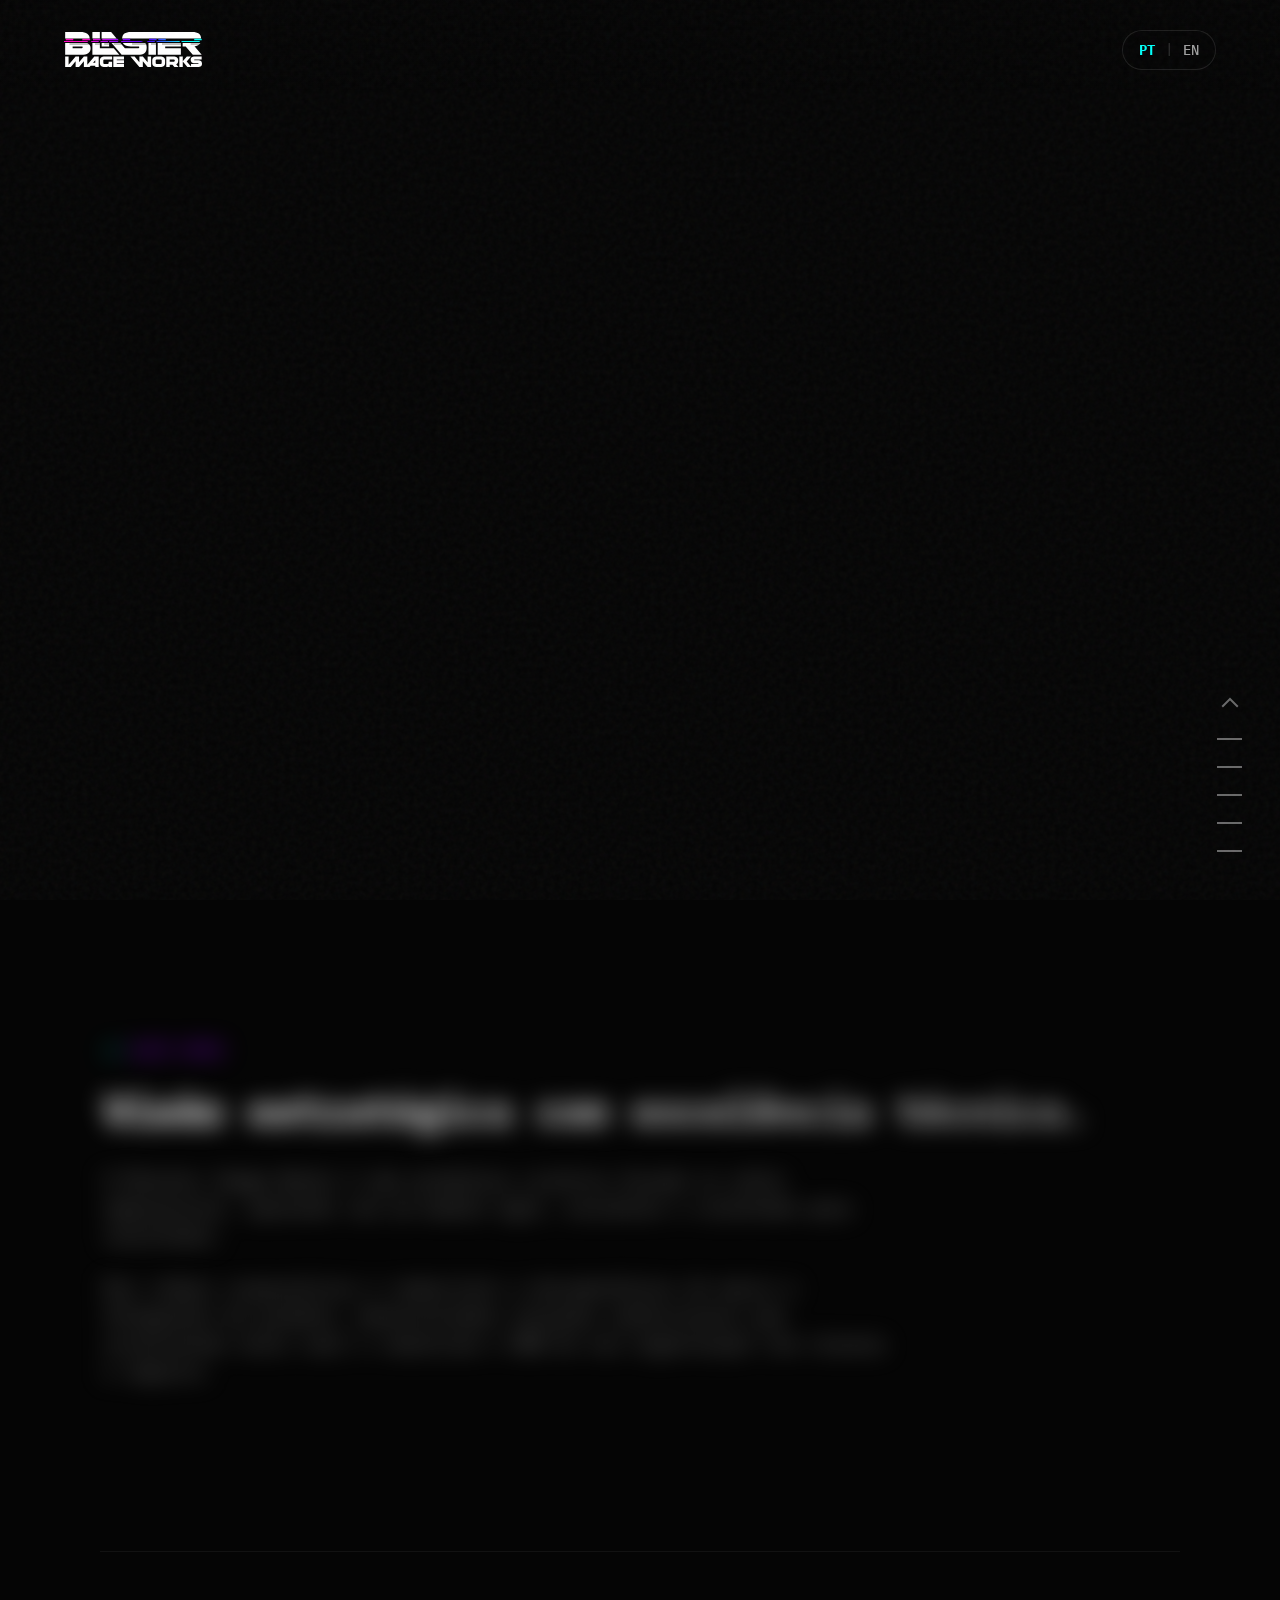
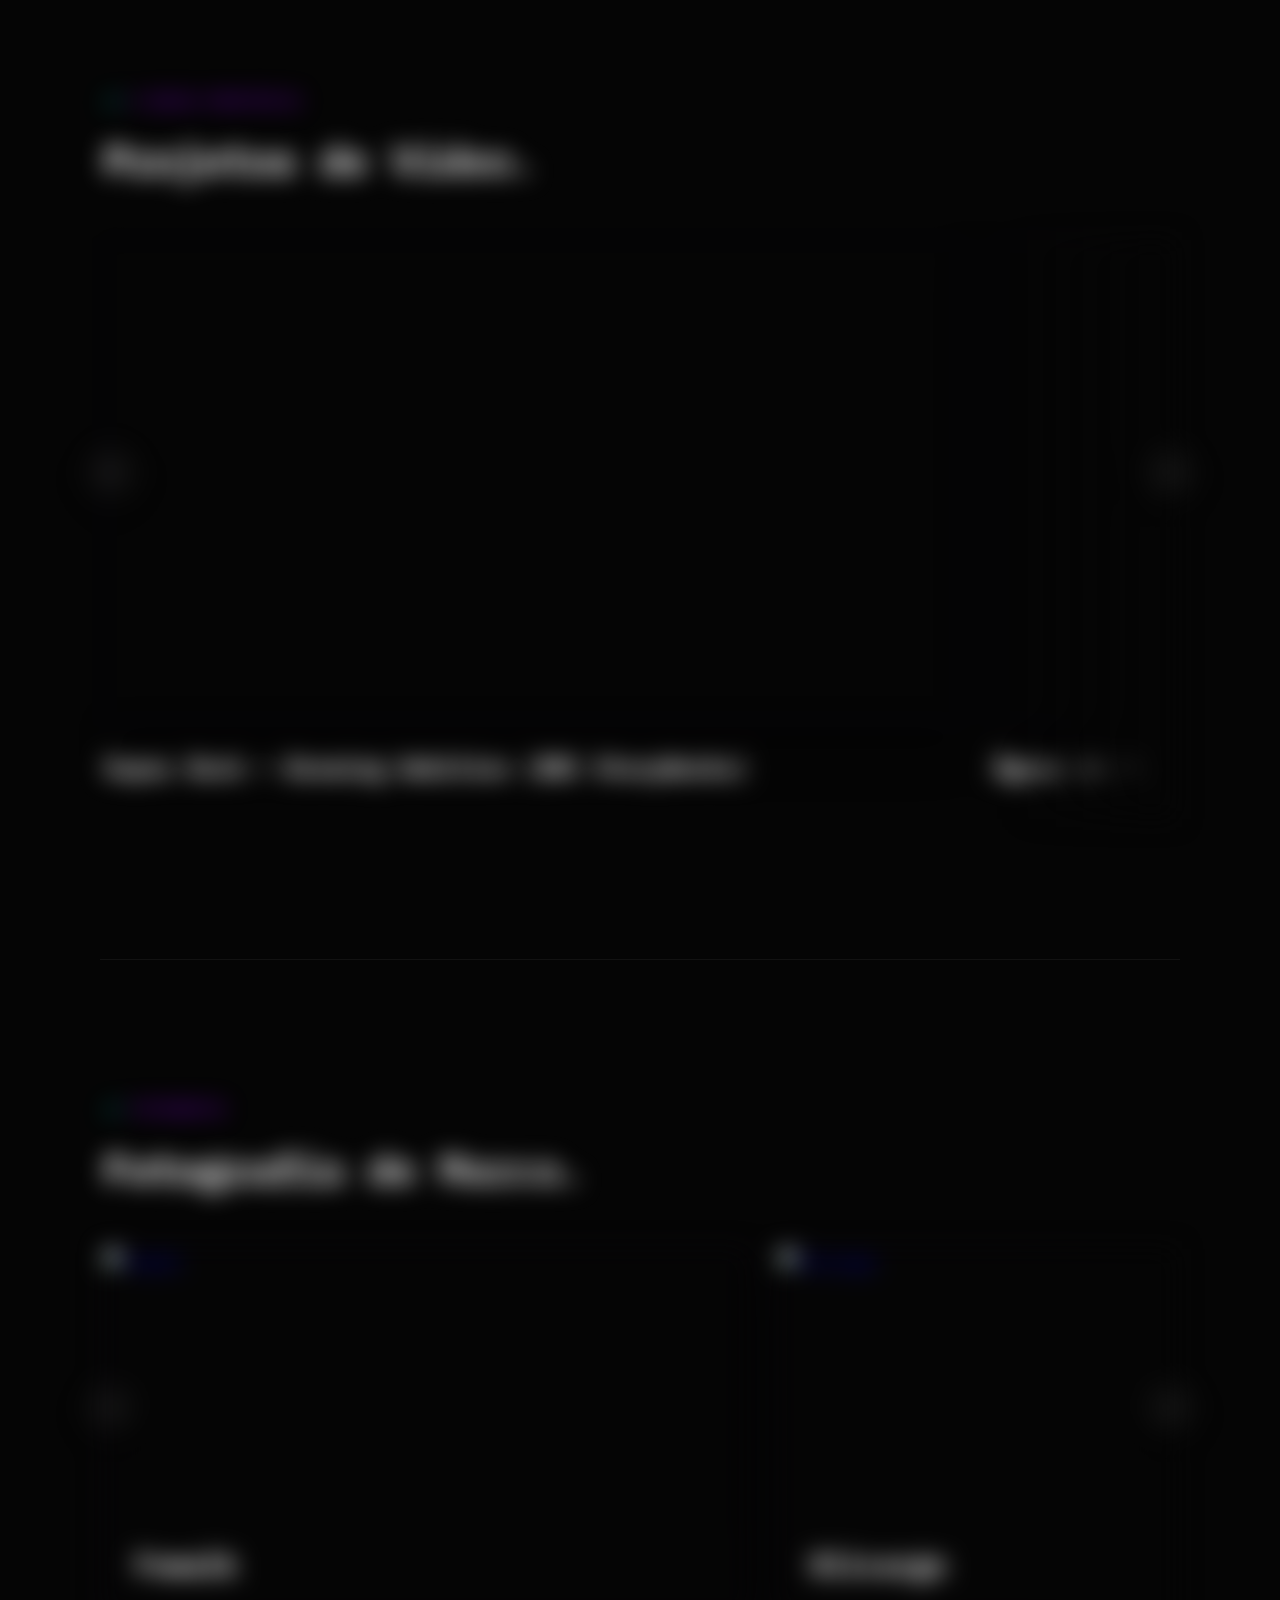
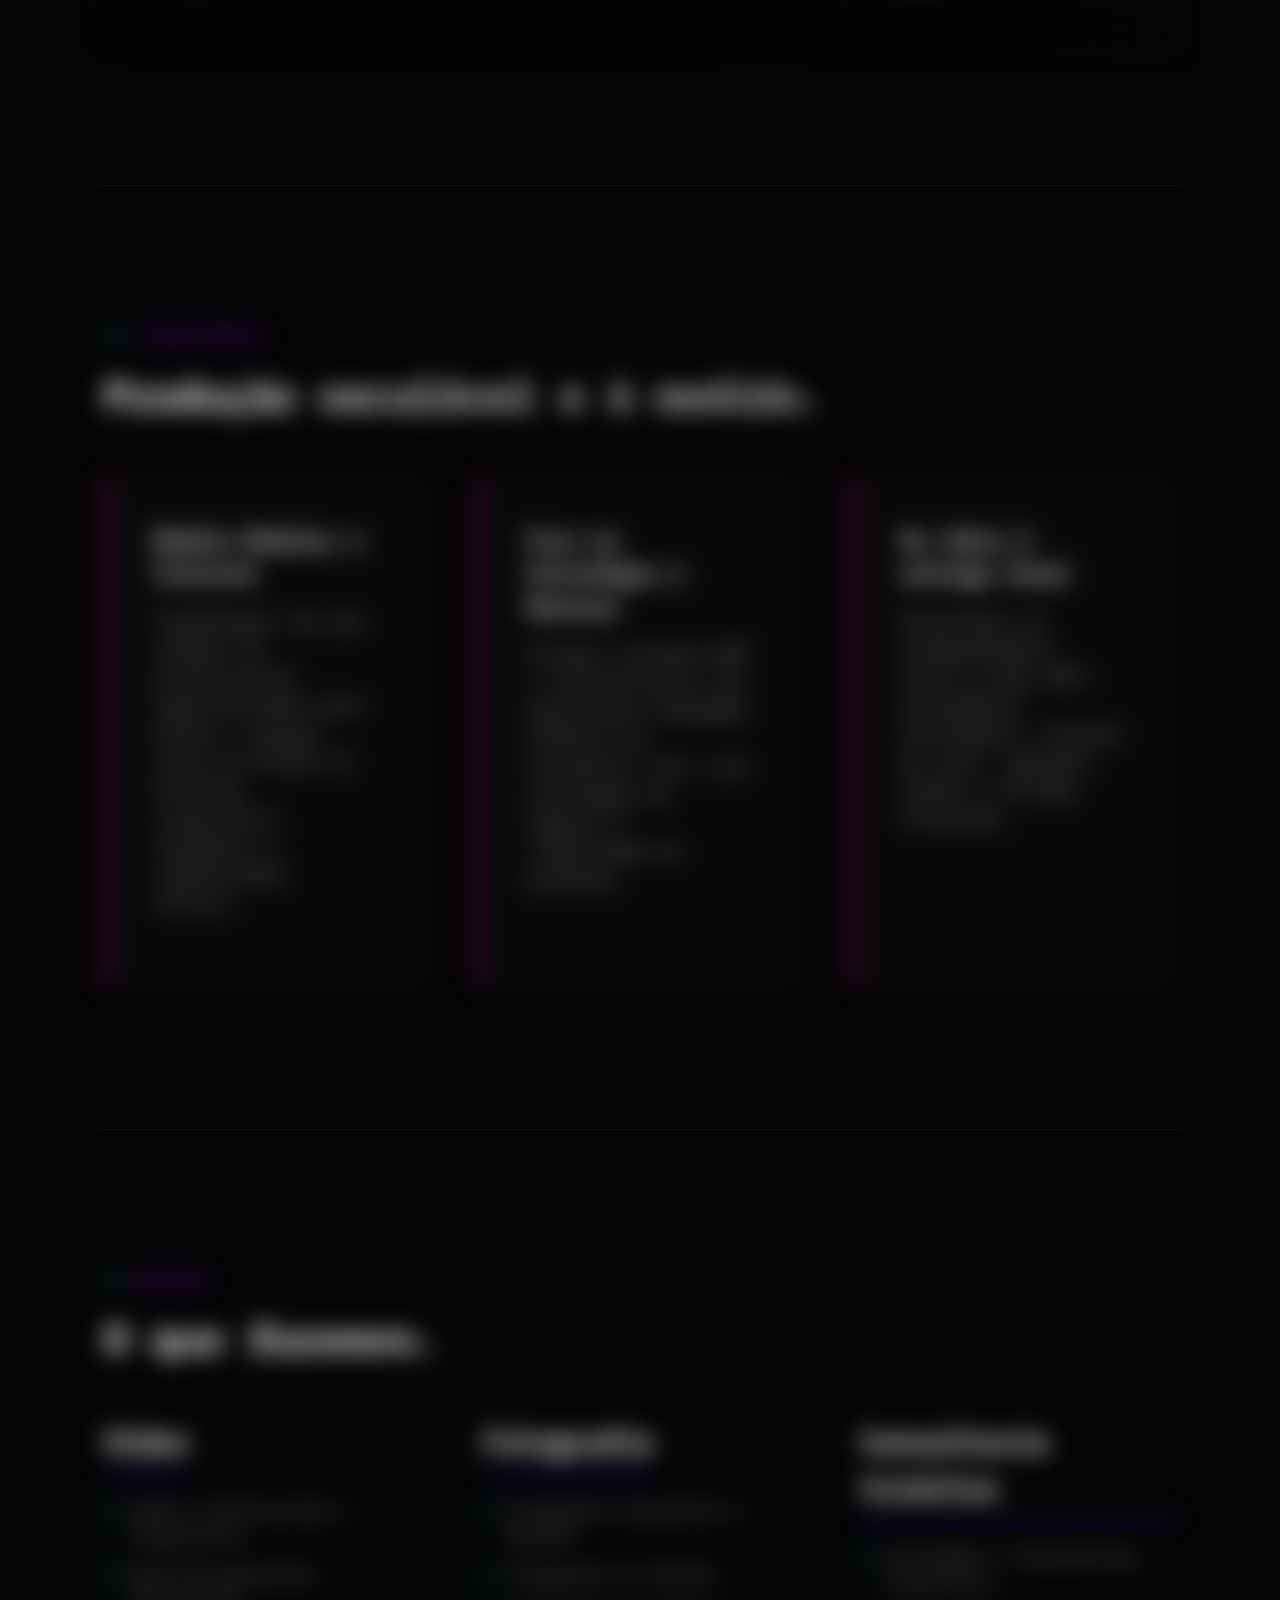
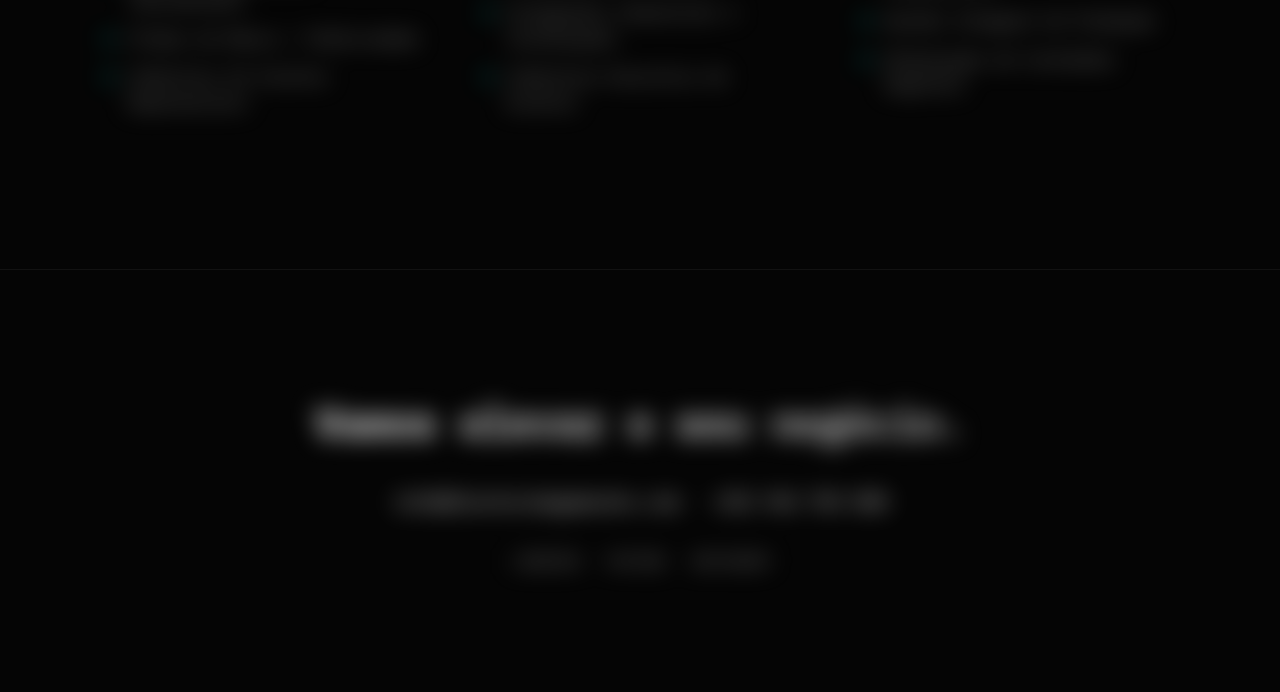
==== business/index.html @ 2d45bdb0 "v12.0" ====
<!DOCTYPE html>
<html lang="pt-PT">
<head>
    <meta charset="UTF-8">
    <meta name="viewport" content="width=device-width, initial-scale=1.0">
    <title>Blaster Image Works | Corporate</title>
    
    <link rel="icon" href="../assets/favicon.svg" type="image/svg+xml">
    <link rel="preconnect" href="https://fonts.googleapis.com">
    <link rel="preconnect" href="https://fonts.gstatic.com" crossorigin>
    <link href="https://fonts.googleapis.com/css2?family=IBM+Plex+Mono:ital,wght@0,300;0,400;0,500;0,600;0,700;1,400&display=swap" rel="stylesheet">
    <link rel="stylesheet" href="../style.css">
</head>
<body class="lang-pt">

    <div class="film-grain"></div>

    <header>
        <a href="https://www.blasterimageworks.com" target="_blank" class="brand-logo magnetic">
            <img src="../assets/LOGOBIW.svg" alt="Blaster Image Works">
        </a>
        
        <nav class="lang-nav magnetic">
            <button id="btn-pt" class="lang-btn active" onclick="setLanguage('pt')">PT</button>
            <span class="lang-divider">|</span>
            <button id="btn-en" class="lang-btn" onclick="setLanguage('en')">EN</button>
        </nav>
    </header>

    <section class="hero">
        <video class="hero-video" autoplay loop muted playsinline>
            <source src="../assets/BIW_LINHAS_TOPO_4K_SLOW.mp4" type="video/mp4">
        </video>
        <div class="video-overlay"></div>

        <div class="hero-container">
            <div class="hero-main-content">
                <span class="hero-subtitle fade-in-up lang-pt">Apresentação Corporate</span>
                <span class="hero-subtitle fade-in-up lang-en">Corporate Presentation</span>
                
                <h1 class="fade-in-up delay-1 lang-pt">Na Blaster Image Works, elevamos a comunicação visual da sua empresa.</h1>
                <h1 class="fade-in-up delay-1 lang-en">At Blaster Image Works, we elevate your company's visual communication.</h1>
                
                <p class="fade-in-up delay-2 lang-pt">Da fotografia ao vídeo institucional, desenvolvemos soluções de elevado impacto para fortalecer o seu posicionamento. Somos o seu parceiro estratégico.</p>
                <p class="fade-in-up delay-2 lang-en">From photography to corporate video, we develop high-impact solutions to strengthen your market position. We are your strategic partner.</p>
                
                <a href="https://www.blasterimageworks.com" target="_blank" class="hero-site-link fade-in-up delay-3 lang-pt magnetic">
                    Visite o nosso Website
                </a>
                <a href="https://www.blasterimageworks.com" target="_blank" class="hero-site-link fade-in-up delay-3 lang-en magnetic">
                    Visit our Website
                </a>
            </div>

            <div class="carousel-wrapper fade-in-up delay-4">
                <button class="carousel-btn prev-btn magnetic" id="prev-btn">
                    <img src="../assets/seta-esquerda.svg" alt="Anterior" class="nav-svg">
                </button>
                <div class="carousel-viewport">
                    <div class="carousel-track" id="logo-track">
                        <div class="logo-slide"><img src="../assets/LOGOS MARCAS PARCEIROS/ANDANTE@2x.png" alt="Andante"></div>
                        <div class="logo-slide"><img src="../assets/LOGOS%20MARCAS%20PARCEIROS/BBC@2x.png" alt="BBC"></div>
                        <div class="logo-slide"><img src="../assets/LOGOS%20MARCAS%20PARCEIROS/BENTLEY@2x.png" alt="Bentley"></div>
                        <div class="logo-slide"><img src="../assets/LOGOS%20MARCAS%20PARCEIROS/CEPHEID@2x.png" alt="Cepheid"></div>
                        <div class="logo-slide"><img src="../assets/LOGOS%20MARCAS%20PARCEIROS/COLLAB@2x.png" alt="Collab"></div>
                        <div class="logo-slide"><img src="../assets/LOGOS%20MARCAS%20PARCEIROS/EDIGMA@2x.png" alt="Edigma"></div>
                        <div class="logo-slide"><img src="../assets/LOGOS%20MARCAS%20PARCEIROS/FEUP@2x.png" alt="FEUP"></div>
                        <div class="logo-slide"><img src="../assets/LOGOS%20MARCAS%20PARCEIROS/FOWALK@2x.png" alt="Fowalk"></div>
                        <div class="logo-slide"><img src="../assets/LOGOS%20MARCAS%20PARCEIROS/FYKE@2x.png" alt="Fyke"></div>
                        <div class="logo-slide"><img src="../assets/LOGOS%20MARCAS%20PARCEIROS/GONDOMAR@2x.png" alt="Gondomar"></div>
                        <div class="logo-slide"><img src="../assets/LOGOS%20MARCAS%20PARCEIROS/MOOBO@2x.png" alt="Moobo"></div>
                        <div class="logo-slide"><img src="../assets/LOGOS%20MARCAS%20PARCEIROS/MORECOLAB@2x.png" alt="Morecolab"></div>
                        <div class="logo-slide"><img src="../assets/LOGOS%20MARCAS%20PARCEIROS/OLICARGO@2x.png" alt="Olicargo"></div>
                        <div class="logo-slide"><img src="../assets/LOGOS%20MARCAS%20PARCEIROS/SERTA@2x.png" alt="Serta"></div>
                        <div class="logo-slide"><img src="../assets/LOGOS%20MARCAS%20PARCEIROS/SUPERBOCK@2x.png" alt="Super Bock"></div>
                        <div class="logo-slide"><img src="../assets/LOGOS%20MARCAS%20PARCEIROS/TMP@2x.png" alt="TMP"></div>
                        <div class="logo-slide"><img src="../assets/LOGOS%20MARCAS%20PARCEIROS/UNIR@2x.png" alt="Unir"></div>
                    </div>
                </div>
                <button class="carousel-btn next-btn magnetic" id="next-btn">
                    <img src="../assets/seta-direita.svg" alt="Próxima" class="nav-svg">
                </button>
            </div>
        </div>
    </section>

    <main class="content-layer">
        
        <section id="sobre" class="container content-section">
            <span class="section-label fade-in-up lang-pt">Quem Somos</span>
            <span class="section-label fade-in-up lang-en">About Us</span>
            <h2 class="fade-in-up delay-1 lang-pt">Visão estratégica com excelência técnica.</h2>
            <h2 class="fade-in-up delay-1 lang-en">Strategic vision with technical excellence.</h2>
            <div class="lang-pt">
                <p class="fade-in-up delay-2">A Blaster Image Works é uma produtora criativa focada no setor empresarial, operando com um modelo ágil, escalável e orientado para resultados.</p>
                <p class="fade-in-up delay-2">Dos vídeos corporativos e comerciais a documentários de marca e fotografia de produto, desenvolvemos soluções audiovisuais que acrescentam valor real e comunicam o ADN da sua organização com clareza e impacto.</p>
            </div>
            <div class="lang-en">
                <p class="fade-in-up delay-2">Blaster Image Works is a creative production company focused on the corporate sector, operating on an agile, scalable, and results-oriented model.</p>
                <p class="fade-in-up delay-2">From corporate videos and commercials to brand documentaries and product photography, we develop audiovisual solutions that add real value and communicate your organization's DNA with clarity and impact.</p>
            </div>
        </section>

        <section id="trabalhos" class="container content-section">
            <span class="section-label fade-in-up lang-pt">O Nosso Portefólio</span>
            <span class="section-label fade-in-up lang-en">Our Portfolio</span>
            <h2 class="fade-in-up delay-1 lang-pt">Projetos de Vídeo.</h2>
            <h2 class="fade-in-up delay-1 lang-en">Video Projects.</h2>
            
            <div class="youtube-carousel-wrapper fade-in-up delay-2">
                <button class="yt-btn yt-prev magnetic" id="yt-prev">
                    <img src="../assets/seta-esquerda.svg" alt="Anterior" class="nav-svg">
                </button>
                
                <div class="youtube-track" id="yt-track">
                    
                    <div class="video-item">
                        <div class="video-container">
                            <iframe src="https://www.youtube.com/embed/HK5xUqWDIDo" title="Brewing Ambition — Shaped by a City | BBC StoryWorks" allow="accelerometer; autoplay; clipboard-write; encrypted-media; gyroscope; picture-in-picture" allowfullscreen></iframe>
                        </div>
                        <div class="video-info">
                            <h3 class="lang-pt">Super Bock — Brewing Ambition (BBC StoryWorks)</h3>
                            <h3 class="lang-en">Super Bock — Brewing Ambition (BBC StoryWorks)</h3>
                        </div>
                    </div>
                    
                    <div class="video-item">
                        <div class="video-container">
                            <iframe src="https://www.youtube.com/embed/6jJ1C2A13Yc" title="Shaped by Water — The City Mapped by Sensors | BBC StoryWorks" allow="accelerometer; autoplay; clipboard-write; encrypted-media; gyroscope; picture-in-picture" allowfullscreen></iframe>
                        </div>
                        <div class="video-info">
                            <h3 class="lang-pt">Águas do Porto — Shaped by Water (BBC StoryWorks)</h3>
                            <h3 class="lang-en">Águas do Porto — Shaped by Water (BBC StoryWorks)</h3>
                        </div>
                    </div>
                    
                    <div class="video-item">
                        <div class="video-container">
                            <iframe src="https://www.youtube.com/embed/eZ8jrwXxC3s" title="The Race to Stop Antimicrobial Resistance — Cepheid | BBC StoryWorks" allow="accelerometer; autoplay; clipboard-write; encrypted-media; gyroscope; picture-in-picture" allowfullscreen></iframe>
                        </div>
                        <div class="video-info">
                            <h3 class="lang-pt">Cepheid — Antimicrobial Resistance (BBC StoryWorks)</h3>
                            <h3 class="lang-en">Cepheid — Antimicrobial Resistance (BBC StoryWorks)</h3>
                        </div>
                    </div>
                    
                    <div class="video-item">
                        <div class="video-container">
                            <iframe src="https://www.youtube.com/embed/Rwmi4_OjNLE" title="Olicargo — Garment on Hanger System | Brand Film" allow="accelerometer; autoplay; clipboard-write; encrypted-media; gyroscope; picture-in-picture" allowfullscreen></iframe>
                        </div>
                        <div class="video-info">
                            <h3 class="lang-pt">Olicargo — Garment on Hanger System</h3>
                            <h3 class="lang-en">Olicargo — Garment on Hanger System</h3>
                        </div>
                    </div>
                    
                    <div class="video-item">
                        <div class="video-container">
                            <iframe src="https://www.youtube.com/embed/gBGNFtxWjd0" title="Minimal Cork — Bird Sweet Bird" allow="accelerometer; autoplay; clipboard-write; encrypted-media; gyroscope; picture-in-picture" allowfullscreen></iframe>
                        </div>
                        <div class="video-info">
                            <h3 class="lang-pt">Minimal Cork — Bird Sweet Bird</h3>
                            <h3 class="lang-en">Minimal Cork — Bird Sweet Bird</h3>
                        </div>
                    </div>
                    
                </div>
                
                <button class="yt-btn yt-next magnetic" id="yt-next">
                    <img src="../assets/seta-direita.svg" alt="Próxima" class="nav-svg">
                </button>
            </div>
        </section>

        <section id="fotografia" class="container content-section">
            <span class="section-label fade-in-up lang-pt">Fotografia</span>
            <span class="section-label fade-in-up lang-en">Photography</span>
            <h2 class="fade-in-up delay-1 lang-pt">Fotografia de Marca.</h2>
            <h2 class="fade-in-up delay-1 lang-en">Brand Photography.</h2>
            
            <div class="youtube-carousel-wrapper fade-in-up delay-2">
                <button class="yt-btn yt-prev magnetic" id="photo-prev">
                    <img src="../assets/seta-esquerda.svg" alt="Anterior" class="nav-svg">
                </button>
                
                <div class="youtube-track" id="photo-track">
                    
                    <div class="photo-item">
                        <a href="https://www.blasterimageworks.com/fowalk" target="_blank" class="photo-link">
                            <div class="photo-container">
                                <img src="../assets/Fotos/business/fowalk.jpg" alt="Fowalk">
                                <div class="photo-overlay">
                                    <h3>Fowalk</h3>
                                </div>
                            </div>
                        </a>
                    </div>
                    
                    <div class="photo-item">
                        <a href="https://www.blasterimageworks.com/olicargo" target="_blank" class="photo-link">
                            <div class="photo-container">
                                <img src="../assets/Fotos/business/olicargo.jpg" alt="Olicargo">
                                <div class="photo-overlay">
                                    <h3>Olicargo</h3>
                                </div>
                            </div>
                        </a>
                    </div>
                    
                    <div class="photo-item">
                        <a href="https://www.blasterimageworks.com/topazio" target="_blank" class="photo-link">
                            <div class="photo-container">
                                <img src="../assets/Fotos/business/topazio.jpg" alt="Topázio">
                                <div class="photo-overlay">
                                    <h3>Topázio</h3>
                                </div>
                            </div>
                        </a>
                    </div>
                    
                    <div class="photo-item">
                        <a href="https://www.blasterimageworks.com/fyke-sports" target="_blank" class="photo-link">
                            <div class="photo-container">
                                <img src="../assets/Fotos/business/fyke.jpg" alt="Fyke">
                                <div class="photo-overlay">
                                    <h3>Fyke</h3>
                                </div>
                            </div>
                        </a>
                    </div>
                    
                    <div class="photo-item">
                        <a href="https://www.blasterimageworks.com/maju" target="_blank" class="photo-link">
                            <div class="photo-container">
                                <img src="../assets/Fotos/business/maju.jpg" alt="Maju">
                                <div class="photo-overlay">
                                    <h3>Maju</h3>
                                </div>
                            </div>
                        </a>
                    </div>
                    
                </div>
                
                <button class="yt-btn yt-next magnetic" id="photo-next">
                    <img src="../assets/seta-direita.svg" alt="Próxima" class="nav-svg">
                </button>
            </div>
        </section>

        <section id="modelo" class="container content-section">
            <span class="section-label fade-in-up lang-pt">O Nosso Modelo</span>
            <span class="section-label fade-in-up lang-en">Our Model</span>
            <h2 class="fade-in-up delay-1 lang-pt">Produção escalável e à medida.</h2>
            <h2 class="fade-in-up delay-1 lang-en">Scalable and tailored production.</h2>
            <div class="model-grid lang-pt">
                <div class="model-card fade-in-up delay-1">
                    <h3>Modelo Modular e Flexível</h3>
                    <p>Trabalhamos com uma network de profissionais especializados para montar a equipa certa em função do briefing corporativo, orçamento e complexidade técnica.</p>
                </div>
                <div class="model-card fade-in-up delay-2">
                    <h3>Foco na Estratégia e Retorno</h3>
                    <p>Criamos soluções B2B e institucionais que equilibram linguagem estética de excelência com a sua estratégia de negócio e viabilidade de produção.</p>
                </div>
                <div class="model-card fade-in-up delay-3">
                    <h3>Da ideia à entrega final</h3>
                    <p>Garantimos um acompanhamento chave-na-mão 360º: planeamento estratégico, direção de arte, captação, edição e entrega otimizada.</p>
                </div>
            </div>
            <div class="model-grid lang-en">
                <div class="model-card fade-in-up delay-1">
                    <h3>Modular & Flexible Model</h3>
                    <p>We work with a network of specialized professionals to assemble the right team based on the corporate briefing, budget, and technical complexity.</p>
                </div>
                <div class="model-card fade-in-up delay-2">
                    <h3>Focus on Strategy and ROI</h3>
                    <p>We create B2B and institutional solutions that balance excellent aesthetic language with your business strategy and production feasibility.</p>
                </div>
                <div class="model-card fade-in-up delay-3">
                    <h3>From Concept to Final Delivery</h3>
                    <p>We guarantee a 360º turnkey approach: strategic planning, art direction, shooting, editing, and optimized delivery.</p>
                </div>
            </div>
        </section>

        <section id="servicos" class="container content-section">
            <span class="section-label fade-in-up lang-pt">Serviços</span>
            <span class="section-label fade-in-up lang-en">Services</span>
            <h2 class="fade-in-up delay-1 lang-pt">O que fazemos.</h2>
            <h2 class="fade-in-up delay-1 lang-en">What we do.</h2>
            <div class="services-grid lang-pt">
                <div class="service-category fade-in-up delay-1">
                    <h3>Vídeo</h3>
                    <ul class="service-list">
                        <li>Vídeos Institucionais / Corporativos</li><li>Brand Documentaries (Docubrands)</li><li>Filmes de Marca / Publicidade</li><li>Cobertura de Eventos Empresariais</li>
                    </ul>
                </div>
                <div class="service-category fade-in-up delay-2">
                    <h3>Fotografia</h3>
                    <ul class="service-list">
                        <li>Fotografia Corporativa e Retrato</li><li>Fotografia de Produto</li><li>Fotografia Industrial e Instalações</li><li>Cobertura Executiva de Eventos</li>
                    </ul>
                </div>
                <div class="service-category fade-in-up delay-3">
                    <h3>Consultoria Criativa</h3>
                    <ul class="service-list">
                        <li>Estratégia e Storytelling Corporativo</li><li>Gestão Integral de Produção</li><li>Otimização de Conteúdos Digitais</li>
                    </ul>
                </div>
            </div>
            <div class="services-grid lang-en">
                <div class="service-category fade-in-up delay-1">
                    <h3>Video</h3>
                    <ul class="service-list">
                        <li>Corporate & Institutional Videos</li><li>Brand Documentaries (Docubrands)</li><li>Brand Films / Advertising</li><li>Corporate Event Coverage</li>
                    </ul>
                </div>
                <div class="service-category fade-in-up delay-2">
                    <h3>Photography</h3>
                    <ul class="service-list">
                        <li>Corporate Photography & Portraits</li><li>Product Photography</li><li>Industrial & Facilities Photography</li><li>Executive Event Coverage</li>
                    </ul>
                </div>
                <div class="service-category fade-in-up delay-3">
                    <h3>Creative Consulting</h3>
                    <ul class="service-list">
                        <li>Corporate Strategy & Storytelling</li><li>Turnkey Production Management</li><li>Digital Content Optimization</li>
                    </ul>
                </div>
            </div>
        </section>

        <footer>
            <div class="container fade-in-up">
                <h2 class="lang-pt">Vamos elevar o seu negócio.</h2>
                <h2 class="lang-en">Let's elevate your business.</h2>
                <div class="contact-info">
                    <a href="mailto:info@blasterimageworks.com" class="magnetic">info@blasterimageworks.com</a>
                    <a href="tel:+351963703000" class="magnetic">+351 963 703 000</a>
                </div>
                <div class="social-links">
                    <a href="https://www.linkedin.com/company/blaster-image-works/" target="_blank" class="magnetic">LinkedIn</a>
                    <a href="https://www.youtube.com/@blasterimageworks" target="_blank" class="magnetic">YouTube</a>
                    <a href="https://www.instagram.com/blasterimageworks/" target="_blank" class="magnetic">Instagram</a>
                </div>
            </div>
        </footer>
    </main>

    <nav class="side-navigation">
        <a href="#" id="back-to-top" class="side-nav-item scroll-top-btn" aria-label="Voltar ao topo">
            <span class="nav-label">
                <span class="lang-pt">Voltar ao topo</span>
                <span class="lang-en">Back to top</span>
            </span>
            <span class="nav-arrow"></span>
        </a>
        <a href="#sobre" class="side-nav-item">
            <span class="nav-label">
                <span class="lang-pt">Quem somos</span>
                <span class="lang-en">About us</span>
            </span>
            <span class="nav-line"></span>
        </a>
        <a href="#trabalhos" class="side-nav-item">
            <span class="nav-label">
                <span class="lang-pt">Trabalhos</span>
                <span class="lang-en">Our work</span>
            </span>
            <span class="nav-line"></span>
        </a>
        <a href="#fotografia" class="side-nav-item">
            <span class="nav-label">
                <span class="lang-pt">Fotografia</span>
                <span class="lang-en">Photography</span>
            </span>
            <span class="nav-line"></span>
        </a>
        <a href="#modelo" class="side-nav-item">
            <span class="nav-label">
                <span class="lang-pt">O nosso modelo</span>
                <span class="lang-en">Our model</span>
            </span>
            <span class="nav-line"></span>
        </a>
        <a href="#servicos" class="side-nav-item">
            <span class="nav-label">
                <span class="lang-pt">Serviços</span>
                <span class="lang-en">Services</span>
            </span>
            <span class="nav-line"></span>
        </a>
    </nav>

    <script src="../script.js"></script>
</body>
</html>
---- style.css ----
:root {
    --bg-color: #050505;
    --text-primary: #ffffff;
    --text-secondary: #a0a0a0;
    --brand-purple-dark: #4900ff;
    --brand-purple-light: #9600ff;
    --accent-pink: #ff00c1;
    --accent-cyan: #00fff9;
    --logos-visiveis: 5;
}

@media (max-width: 1024px) { :root { --logos-visiveis: 4; } }
@media (max-width: 768px) { :root { --logos-visiveis: 3; } }
@media (max-width: 480px) { :root { --logos-visiveis: 2; } }

* { margin: 0; padding: 0; box-sizing: border-box; }

body {
    font-family: 'IBM Plex Mono', monospace;
    background-color: var(--bg-color);
    color: var(--text-primary);
    line-height: 1.6;
    overflow-x: hidden;
    -webkit-font-smoothing: antialiased;
}

.film-grain {
    position: fixed; top: 0; left: 0; width: 100vw; height: 100vh;
    pointer-events: none; z-index: 9999; opacity: 0.04;
    background-image: url('data:image/svg+xml;utf8,%3Csvg viewBox="0 0 200 200" xmlns="http://www.w3.org/2000/svg"%3E%3Cfilter id="noiseFilter"%3E%3CfeTurbulence type="fractalNoise" baseFrequency="0.8" numOctaves="3" stitchTiles="stitch"/%3E%3C/filter%3E%3Crect width="100%25" height="100%25" filter="url(%23noiseFilter)"/%3E%3C/svg%3E');
}

body.lang-pt .lang-en { display: none !important; }
body.lang-en .lang-pt { display: none !important; }

header {
    position: fixed; top: 0; left: 0; width: 100%; padding: 30px 5% 20px 5%;
    display: flex; justify-content: space-between; align-items: center;
    z-index: 100; background: linear-gradient(to bottom, rgba(5,5,5,0.9) 0%, rgba(5,5,5,0) 100%);
}

.brand-logo img { height: 35px; min-width: 100px; width: auto; display: block; }

.magnetic { display: inline-block; will-change: transform; }

.lang-nav {
    background: rgba(5, 5, 5, 0.6); padding: 8px 16px; border-radius: 20px;
    border: 1px solid rgba(255, 255, 255, 0.1); backdrop-filter: blur(10px);
    display: flex; gap: 10px; align-items: center;
}
.lang-btn {
    background: none; border: none; color: var(--text-secondary);
    font-family: 'IBM Plex Mono', monospace; font-size: 0.85rem; font-weight: 500; cursor: pointer; transition: color 0.3s ease;
}
.lang-btn:hover { color: var(--text-primary); }
.lang-btn.active { color: var(--accent-cyan); font-weight: 700; }
.lang-divider { color: rgba(255, 255, 255, 0.2); font-size: 0.85rem; }

h2 {
    font-size: 2.5rem; margin-bottom: 1.5rem;
    background: linear-gradient(90deg, var(--text-primary), var(--text-secondary));
    -webkit-background-clip: text; background-clip: text; -webkit-text-fill-color: transparent;
}
.section-label { font-size: 0.85rem; text-transform: uppercase; letter-spacing: 0.1em; color: var(--brand-purple-light); margin-bottom: 1rem; display: block; font-weight: 500; }
.section-label::before { content: "// "; color: var(--accent-cyan); }
p { font-size: 1.1rem; color: var(--text-secondary); margin-bottom: 1.5rem; max-width: 800px; }


.hero {
    min-height: 100vh; position: relative; overflow: hidden;
    margin: 0; padding: 0;
}
.hero-video { position: absolute; top: 0; left: 0; width: 100%; height: 100%; object-fit: cover; z-index: 1; }
.video-overlay { position: absolute; top: 0; left: 0; width: 100%; height: 100%; background: linear-gradient(to bottom, rgba(5,5,5,0.4) 0%, rgba(5,5,5,0.5) 60%, var(--bg-color) 100%); z-index: 2; }

.hero-container { 
    position: absolute; top: 0; left: 0; right: 0; bottom: 0; z-index: 4; 
    display: flex; flex-direction: column; justify-content: space-between; 
    padding-top: 140px; padding-bottom: 40px; 
}
.hero-main-content { 
    flex-grow: 1; display: flex; flex-direction: column; align-items: center; justify-content: center; 
    text-align: center; padding: 0 5%; width: 100%; 
}
.hero-subtitle { font-size: 1.4rem; color: var(--accent-cyan); text-transform: uppercase; letter-spacing: 0.15em; margin-bottom: 1.5rem; font-weight: 400; text-shadow: 0 2px 15px rgba(0, 255, 249, 0.4); }

.hero h1 { 
    font-size: clamp(1.8rem, 3.5vw, 3rem); 
    margin-bottom: 1.5rem; 
    max-width: 850px; 
    margin-left: auto; margin-right: auto;
    color: #ffffff; text-shadow: 0 4px 25px rgba(0,0,0,0.9);
    line-height: 1.2;
}

.hero p { margin: 0 auto 2.5rem auto; font-size: clamp(1.1rem, 2vw, 1.3rem); color: #e0e0e0; max-width: 800px; text-shadow: 0 2px 10px rgba(0,0,0,0.8); }

.hero-site-link {
    display: inline-block;
    font-size: 1rem;
    color: var(--accent-cyan);
    text-decoration: none;
    border: 1px solid rgba(0, 255, 249, 0.3);
    padding: 15px 35px;
    border-radius: 4px;
    background: rgba(0, 255, 249, 0.02);
    font-weight: 500;
    text-transform: uppercase;
    letter-spacing: 0.05em;
    transition: background-color 0.3s ease, color 0.3s ease, box-shadow 0.3s ease, border-color 0.3s ease; 
}

.hero-site-link:hover {
    background: var(--accent-cyan);
    color: var(--bg-color);
    box-shadow: 0 0 15px rgba(0, 255, 249, 0.4);
    border-color: var(--accent-cyan);
}

.carousel-wrapper { 
    width: 100%; max-width: 1400px; padding: 0 5%; 
    display: flex; align-items: center; justify-content: space-between; 
    margin: 0 auto; z-index: 4; position: relative;
}

.carousel-viewport {
    overflow: hidden;
    width: calc(100% - 140px);
    margin: 0 auto;
}

.carousel-track { 
    display: flex; align-items: center; width: 100%;
}

.nav-svg {
    width: 24px;
    height: 24px;
    object-fit: contain;
    filter: brightness(0) invert(1);
    pointer-events: none;
}

.carousel-btn, .yt-btn {
    width: 55px;
    height: 55px;
    border-radius: 50%;
    display: flex;
    align-items: center;
    justify-content: center;
    cursor: pointer;
    z-index: 10;
    user-select: none;
    
    background: rgba(255, 255, 255, 0.08);
    backdrop-filter: blur(12px);
    -webkit-backdrop-filter: blur(12px);
    border: 1px solid rgba(255, 255, 255, 0.2);
    box-shadow: inset 0 0 10px rgba(255, 255, 255, 0.05), 0 8px 32px rgba(0, 0, 0, 0.2);
    
    opacity: 0.35; 
    transition: all 0.3s cubic-bezier(0.25, 0.46, 0.45, 0.94);
}

.carousel-btn:hover, .yt-btn:hover {
    opacity: 1; 
    background: rgba(255, 255, 255, 0.15);
    border-color: rgba(255, 255, 255, 0.4);
}

.carousel-btn:hover {
    transform: scale(1.1);
}

.yt-btn {
    position: absolute;
    top: 40%;
    transform: translateY(-50%);
}

.yt-btn:hover {
    transform: translateY(-50%) scale(1.1);
}

.yt-prev { left: -20px; }
.yt-next { right: -20px; }

.logo-slide {
    flex: 0 0 calc(100% / var(--logos-visiveis));
    display: flex;
    justify-content: center;
    align-items: center;
    padding: 0 2vw;
    opacity: 0;
    pointer-events: none; 
    transition: opacity 0.8s ease-in-out; 
}

.logo-slide.is-visible {
    opacity: 1;
    pointer-events: auto;
}

.logo-slide img { 
    max-width: 100%; max-height: 55px; object-fit: contain; 
    opacity: 0.6; filter: drop-shadow(0 2px 10px rgba(0,0,0,0.5)); 
    transition: opacity 0.3s ease, transform 0.3s ease; 
}
.logo-slide.is-visible img:hover { transform: scale(1.08); opacity: 1; }


.content-layer { position: relative; z-index: 10; background-color: var(--bg-color); }

.container { 
    max-width: 1200px; 
    margin-left: auto; margin-right: auto; 
    padding-left: 5%; padding-right: 5%; 
}

.content-section {
    padding-top: 140px; 
    padding-bottom: 140px;
    margin-top: 0; 
    position: relative;
}

.content-section::before {
    content: '';
    position: absolute;
    top: 0;
    left: 5%;
    width: 90%;
    height: 1px;
    background: rgba(255, 255, 255, 0.05);
}

#sobre::before { display: none; }

.fade-in-up { 
    opacity: 0; 
    filter: blur(12px);
    transform: scale(0.95); 
    transition: opacity 0.8s ease-out, filter 0.8s ease-out, transform 0.8s cubic-bezier(0.25, 0.46, 0.45, 0.94); 
    will-change: opacity, filter, transform; 
}
.fade-in-up.visible { opacity: 1; filter: blur(0px); transform: scale(1); }
.delay-1 { transition-delay: 0.1s; } .delay-2 { transition-delay: 0.2s; } .delay-3 { transition-delay: 0.3s; } .delay-4 { transition-delay: 0.4s; }

.youtube-carousel-wrapper {
    position: relative;
    width: 100%;
    margin-top: 3rem;
}

.youtube-carousel-wrapper::before,
.youtube-carousel-wrapper::after {
    content: '';
    position: absolute;
    top: 0; 
    bottom: 0;
    width: 15%;
    z-index: 5;
    pointer-events: none;
    transition: opacity 0.4s ease-in-out;
}

.youtube-carousel-wrapper::before {
    left: 0;
    background: linear-gradient(to right, var(--bg-color) 15%, transparent 100%);
    opacity: 0; 
}

.youtube-carousel-wrapper::after {
    right: 0;
    background: linear-gradient(to left, var(--bg-color) 15%, transparent 100%);
    opacity: 1; 
}

.youtube-carousel-wrapper.scrolled-right::before {
    opacity: 1;
}

.youtube-carousel-wrapper.at-end::after {
    opacity: 0;
}

.youtube-track {
    display: flex;
    gap: 2rem;
    overflow-x: auto;
    scroll-snap-type: x mandatory;
    scroll-behavior: smooth;
    padding-bottom: 2rem;
    -ms-overflow-style: none;
    scrollbar-width: none;
}

.youtube-track::-webkit-scrollbar {
    display: none; 
}

.youtube-track .video-item {
    flex: 0 0 80%;
    scroll-snap-align: center;
}

.video-container { position: relative; padding-bottom: 56.25%; height: 0; overflow: hidden; border-radius: 8px; box-shadow: 0 20px 40px rgba(0,0,0,0.5); margin-bottom: 1.5rem; border: 1px solid rgba(150, 0, 255, 0.1); transition: border-color 0.4s ease; }
.video-container:hover { border-color: var(--brand-purple-light); }
.video-container iframe { position: absolute; top: 0; left: 0; width: 100%; height: 100%; border: 0; }
.video-info h3 { font-size: 1.5rem; color: var(--text-primary); }

.reel-item {
    flex: 0 0 270px;
    scroll-snap-align: center;
    display: flex;
    justify-content: center;
}

.reel-item iframe {
    width: 270px;
    height: 480px;
    max-width: 100%;
    border-radius: 8px;
    box-shadow: 0 20px 40px rgba(0,0,0,0.5);
    border: 1px solid rgba(150, 0, 255, 0.1);
    transition: border-color 0.4s ease, transform 0.4s ease;
    background: var(--bg-color);
}

.reel-item iframe:hover {
    border-color: var(--brand-purple-light);
    transform: translateY(-5px);
}

/* --- ESTILOS PARA O CARROSSEL DE FOTOGRAFIA --- */
.photo-item {
    flex: 0 0 60%;
    scroll-snap-align: center;
}

.photo-link {
    text-decoration: none;
    display: block;
}

.photo-container {
    position: relative;
    padding-bottom: 56.25%;
    height: 0;
    overflow: hidden;
    border-radius: 8px;
    box-shadow: 0 20px 40px rgba(0,0,0,0.5);
    border: 1px solid rgba(150, 0, 255, 0.1);
    transition: border-color 0.4s ease, transform 0.4s ease;
    background-color: var(--bg-color);
}

.photo-container:hover {
    border-color: var(--brand-purple-light);
    transform: translateY(-5px);
}

.photo-container img {
    position: absolute;
    top: 0;
    left: 0;
    width: 100%;
    height: 100%;
    object-fit: cover;
    transition: transform 0.7s cubic-bezier(0.25, 0.46, 0.45, 0.94);
}

.photo-container:hover img {
    transform: scale(1.05);
}

.photo-overlay {
    position: absolute;
    bottom: 0;
    left: 0;
    width: 100%;
    background: linear-gradient(to top, rgba(5,5,5,0.95) 0%, rgba(5,5,5,0.4) 60%, transparent 100%);
    padding: 40px 30px 25px;
    z-index: 2;
    transition: background 0.4s ease;
}

.photo-overlay h3 {
    margin: 0;
    font-size: 1.8rem;
    color: var(--text-primary);
    text-shadow: 0 2px 10px rgba(0,0,0,0.8);
    transition: color 0.3s ease;
}

.photo-container:hover .photo-overlay h3 {
    color: var(--accent-cyan);
}

/* --- MOBILE SPECIFIC RULES (INCLUINDO O EFEITO PEEKING) --- */
@media (max-width: 768px) {
    .youtube-track .video-item {
        flex: 0 0 82%; 
        scroll-snap-align: start;
    }
    
    .reel-item {
        scroll-snap-align: start;
    }
    
    .photo-item {
        flex: 0 0 85%;
        scroll-snap-align: start;
    }
    
    .photo-overlay h3 {
        font-size: 1.3rem;
    }

    .yt-btn {
        display: none; 
    }
    
    .contact-info {
        flex-direction: column; 
        gap: 1.2rem;            
        align-items: center;    
    }
    
    .side-navigation {
        right: 15px;
        bottom: 20px;
        gap: 12px;
    }
    
    .side-nav-item .nav-label {
        display: none; 
    }
}

.model-grid { display: grid; grid-template-columns: repeat(auto-fit, minmax(300px, 1fr)); gap: 3rem; margin-top: 3rem; }

.model-card { 
    background: rgba(255, 255, 255, 0.02); 
    border: 1px solid rgba(255, 255, 255, 0.05); 
    padding: 3rem; 
    border-radius: 8px; 
    border-left: 2px solid var(--accent-pink); 
    transition: opacity 0.8s ease, filter 0.8s ease, transform 0.8s cubic-bezier(0.25, 0.46, 0.45, 0.94), background 0.4s ease;
}

.model-card:hover { 
    background: rgba(255, 255, 255, 0.04); 
    transform: translateY(-5px); 
    transition: transform 0.4s ease, background 0.4s ease;
}

.model-card h3 { font-size: 1.3rem; margin-bottom: 1rem; color: var(--text-primary); }

.services-grid { display: grid; grid-template-columns: repeat(auto-fit, minmax(280px, 1fr)); gap: 4rem; margin-top: 3rem; }
.service-category h3 { font-size: 1.8rem; margin-bottom: 1.5rem; color: var(--text-primary); display: inline-block; border-bottom: 2px solid var(--brand-purple-dark); padding-bottom: 0.5rem; }
.service-list { list-style: none; }
.service-list li { position: relative; padding-left: 1.5rem; margin-bottom: 0.8rem; color: var(--text-secondary); }
.service-list li::before { content: "+"; position: absolute; left: 0; color: var(--accent-cyan); font-weight: bold; }

footer { padding: 120px 0; border-top: 1px solid rgba(255, 255, 255, 0.05); text-align: center; }
.contact-info { margin: 2rem 0; display: flex; justify-content: center; gap: 2rem; }
.contact-info a { color: var(--text-primary); text-decoration: none; font-size: 1.2rem; transition: color 0.3s ease; }
.contact-info a:hover { color: var(--accent-cyan); }
.social-links { margin-top: 2rem; display: flex; justify-content: center; gap: 1.5rem; }
.social-links a { color: var(--text-secondary); text-decoration: none; font-size: 0.9rem; text-transform: uppercase; letter-spacing: 0.05em; }
.social-links a:hover { color: var(--accent-pink); }

.side-navigation {
        position: fixed;
        right: 3%;
        bottom: 40px; 
        z-index: 95;
        display: flex;
        flex-direction: column;
        align-items: flex-end;
        gap: 10px; 
        font-family: 'IBM Plex Mono', monospace;
}

.side-nav-item {
    display: flex;
    align-items: center;
    justify-content: flex-end;
    text-decoration: none;
    color: var(--text-primary);
    position: relative;
    cursor: pointer;
    height: 18px; 
}

.side-nav-item .nav-label {
    opacity: 0;
    transform: translateX(10px);
    transition: opacity 0.3s ease, transform 0.3s ease;
    font-size: 0.75rem;
    text-transform: uppercase;
    letter-spacing: 0.05em;
    padding-right: 15px; 
    white-space: nowrap;
    pointer-events: none;
    color: var(--accent-cyan);
    text-shadow: 0 0 8px rgba(0, 255, 249, 0.3);
}

.side-nav-item:hover .nav-label {
    opacity: 1;
    transform: translateX(0);
}

.nav-line {
    width: 25px;
    height: 2px;
    background-color: rgba(255, 255, 255, 0.4);
    transition: width 0.3s ease, background-color 0.3s ease;
    display: inline-block;
    flex-shrink: 0; 
}

.side-nav-item:hover .nav-line {
    width: 40px;
    background-color: var(--accent-cyan);
}

.scroll-top-btn {
    opacity: 0;
    visibility: hidden;
    transform: translateY(10px);
    transition: opacity 0.4s ease, transform 0.4s ease, visibility 0.4s;
    margin-bottom: 5px; 
}

.scroll-top-btn.show {
    opacity: 1;
    visibility: visible;
    transform: translateY(0);
}

.nav-arrow {
    width: 12px;
    height: 12px;
    border-left: 2px solid rgba(255, 255, 255, 0.4);
    border-top: 2px solid rgba(255, 255, 255, 0.4);
    transform: rotate(45deg);
    margin-right: 6px; 
    margin-left: 10px;
    transition: border-color 0.3s ease, transform 0.3s ease;
    flex-shrink: 0;
}

.scroll-top-btn:hover .nav-arrow {
    border-color: var(--accent-cyan);
    transform: rotate(45deg) translate(-2px, -2px);
}
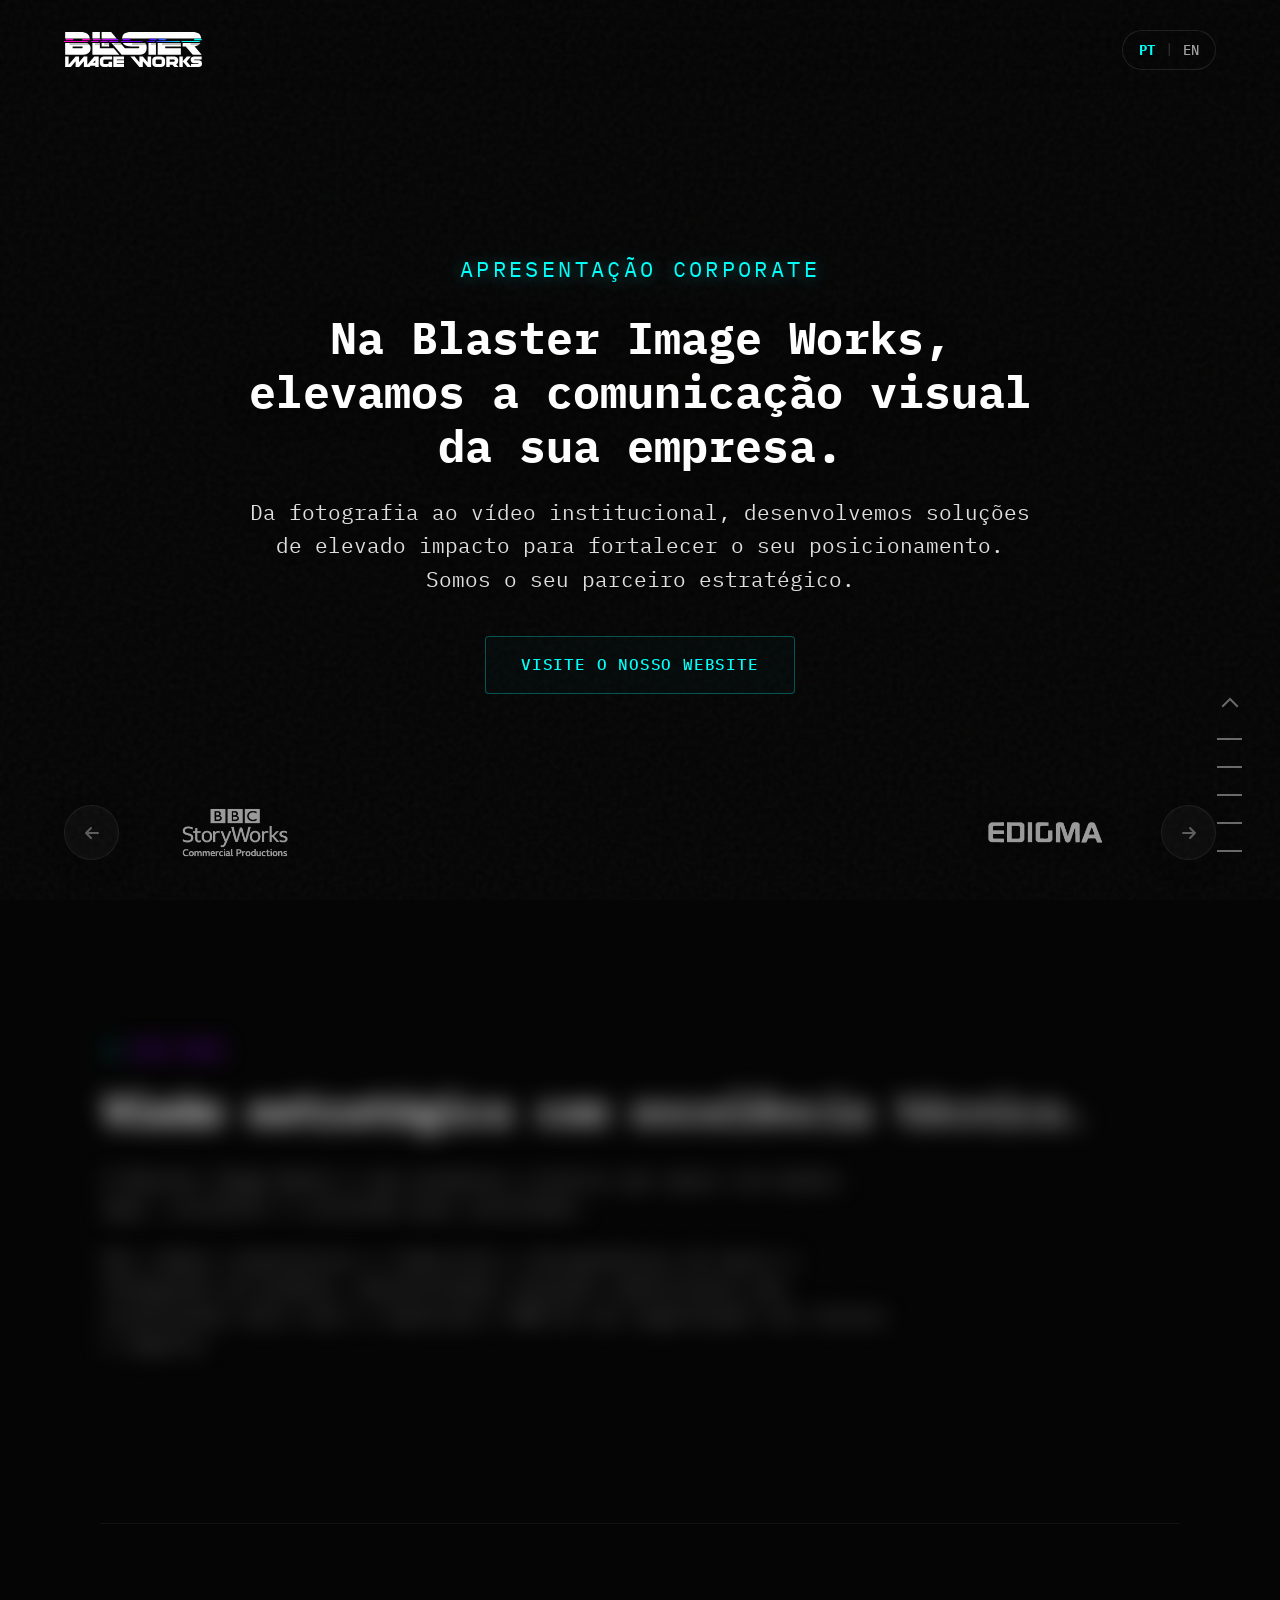
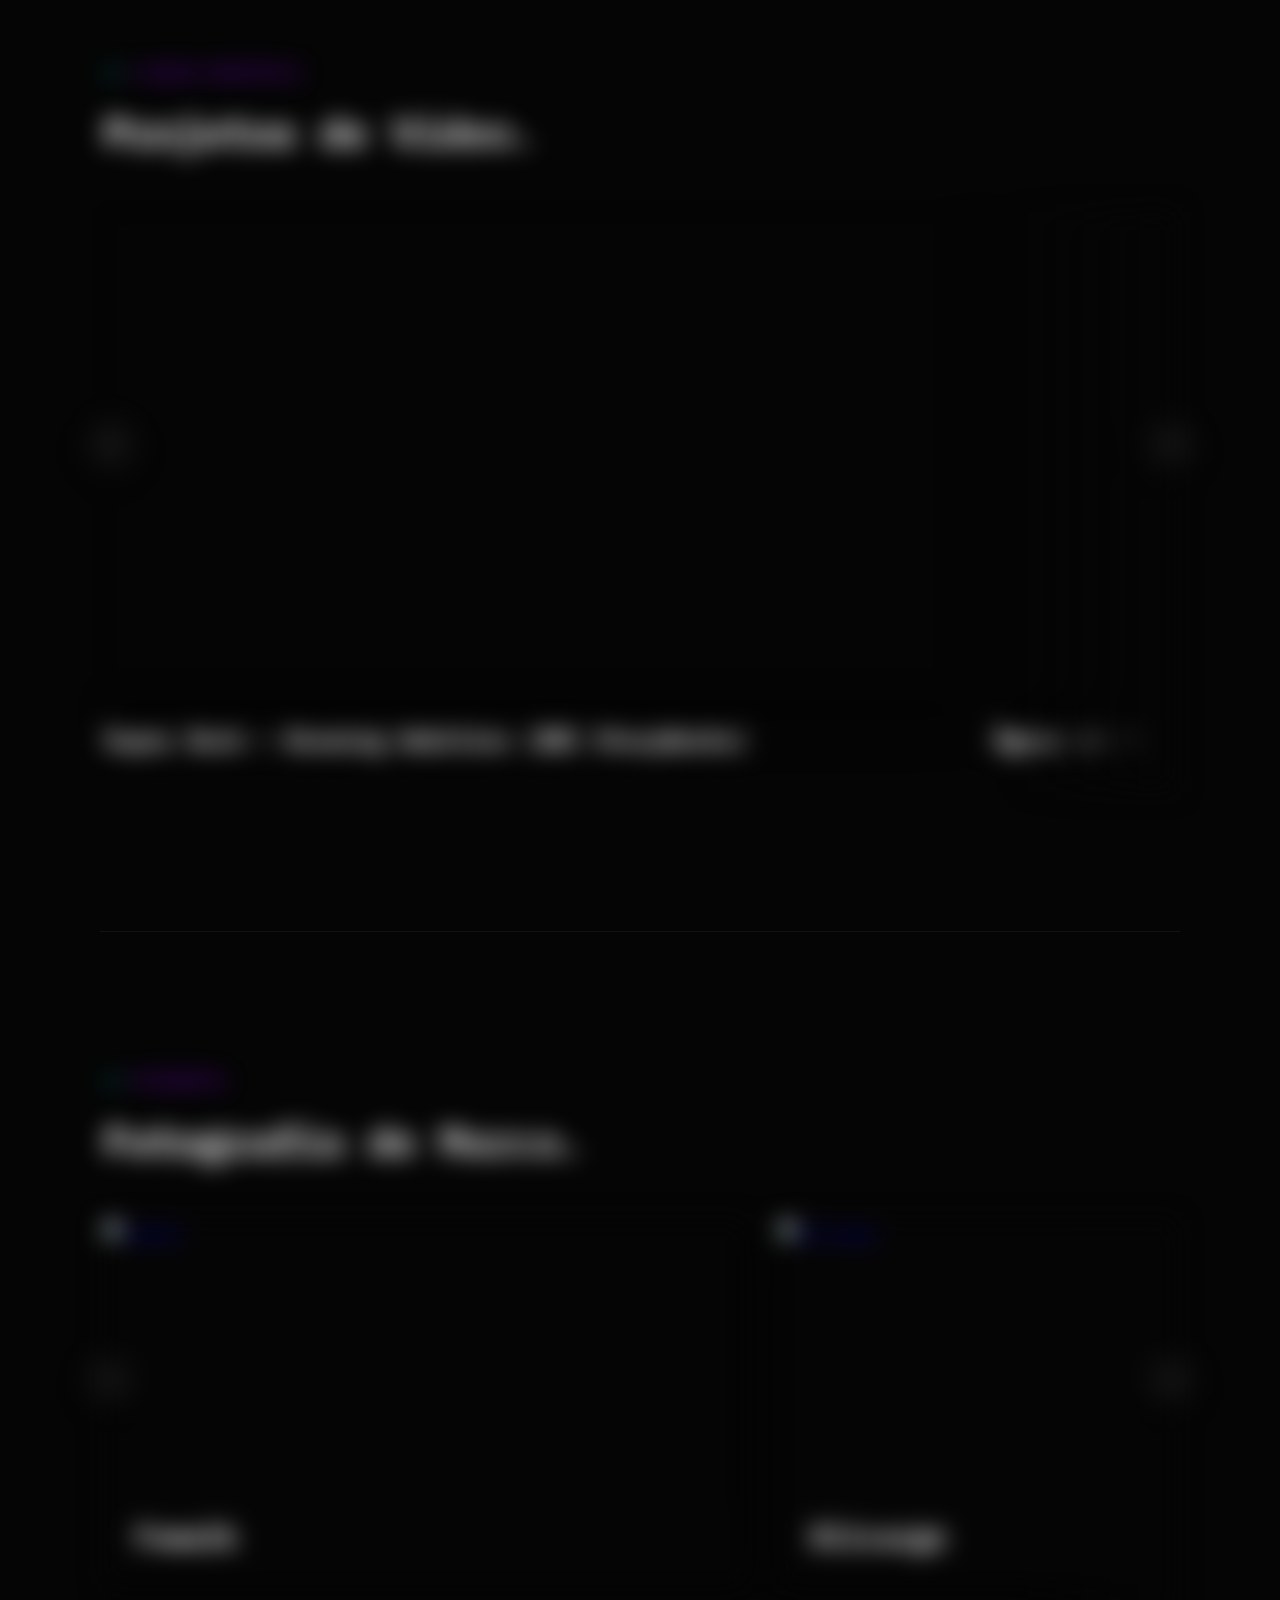
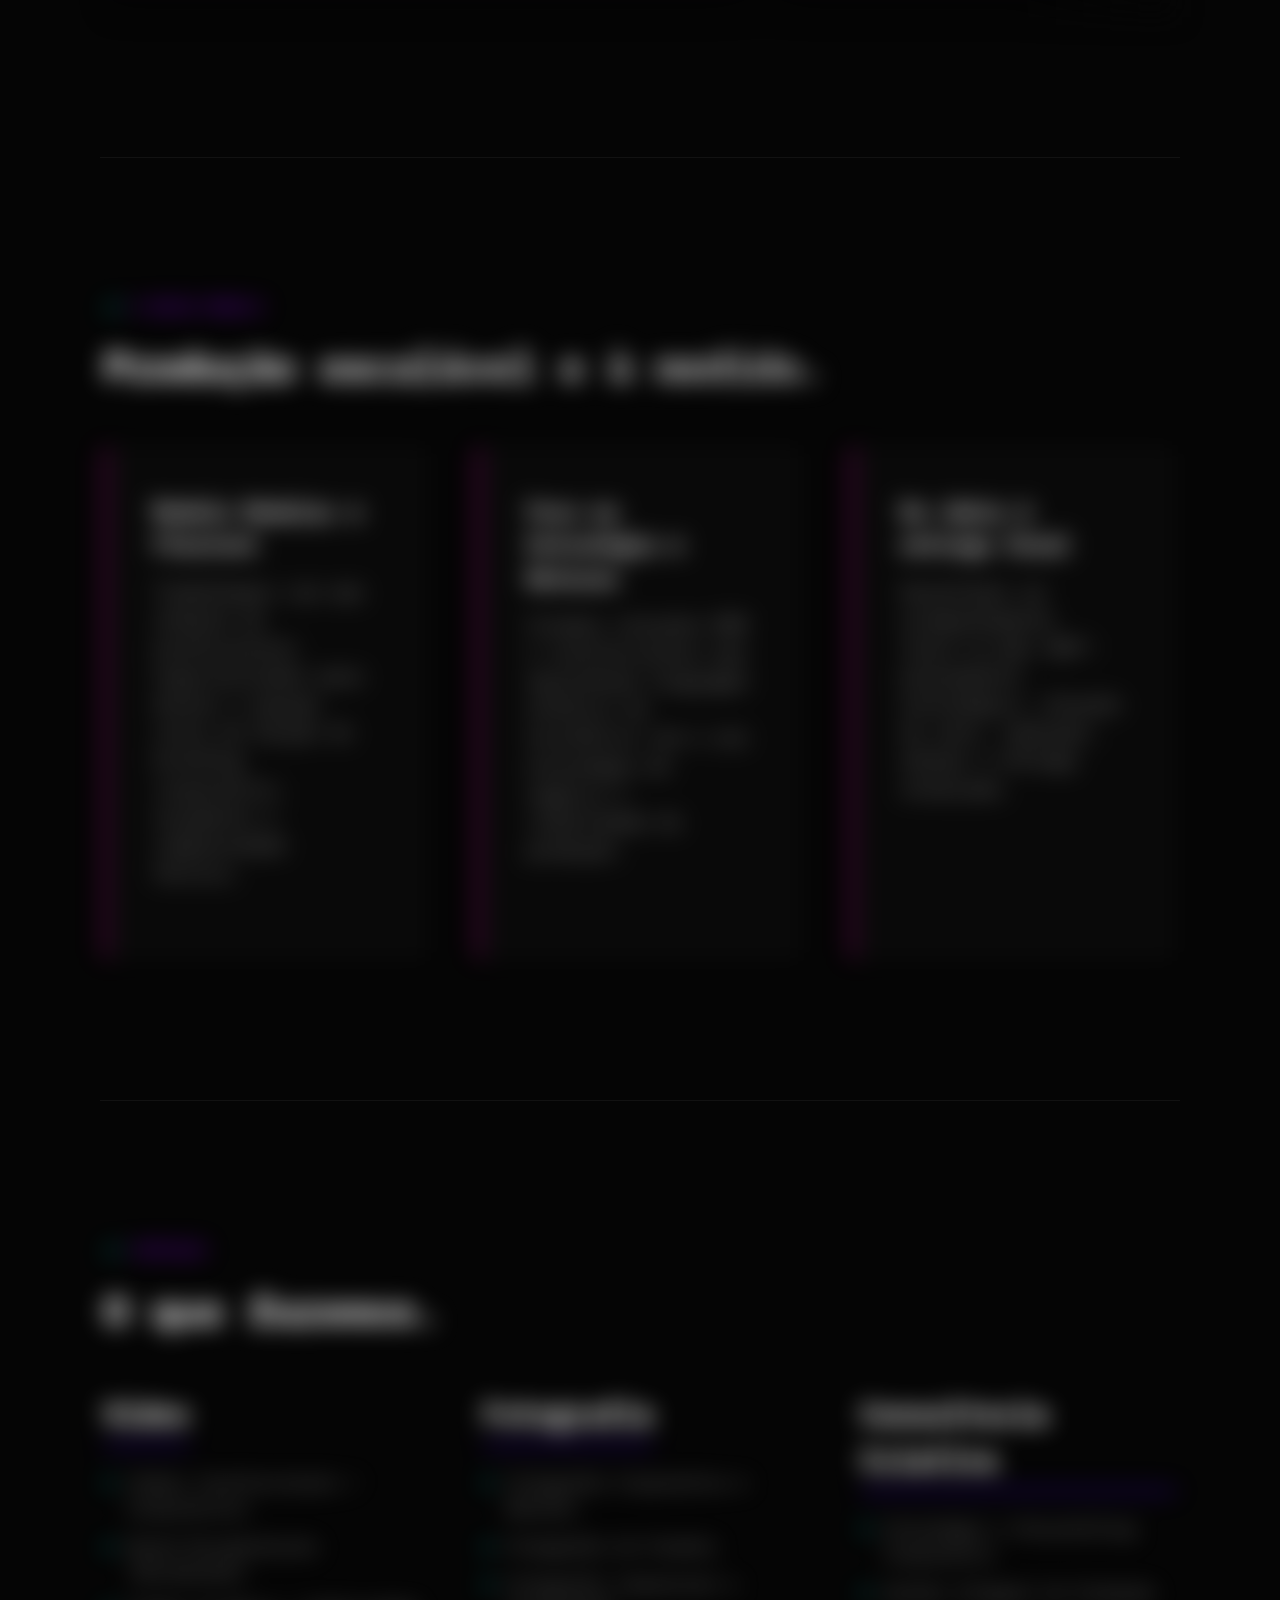
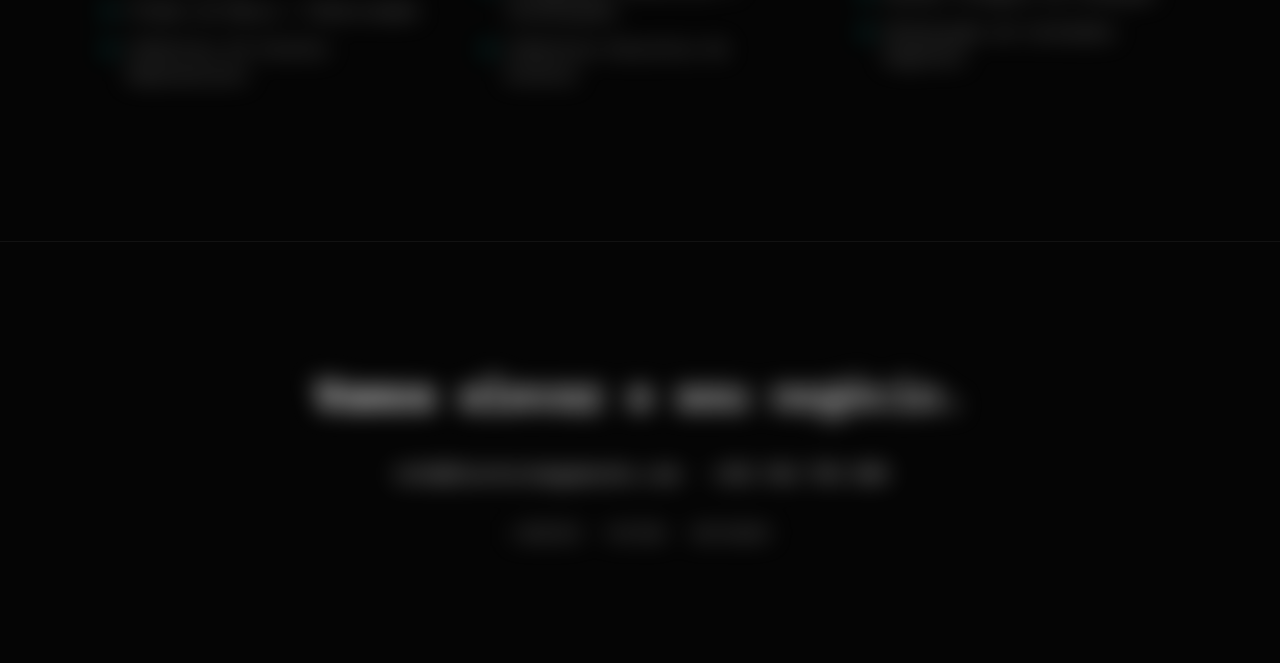
==== commit 286841fc: "commit temp" ====
--- a/business/index.html
+++ b/business/index.html
@@ -92,11 +92,11 @@
             <h2 class="fade-in-up delay-1 lang-pt">Visão estratégica com excelência técnica.</h2>
             <h2 class="fade-in-up delay-1 lang-en">Strategic vision with technical excellence.</h2>
             <div class="lang-pt">
-                <p class="fade-in-up delay-2">A Blaster Image Works é uma produtora criativa focada no setor empresarial, operando com um modelo ágil, escalável e orientado para resultados.</p>
+                <p class="fade-in-up delay-2">A Blaster Image Works é uma produtora criativa que opera com modelo ágil, escalável e orientado para resultados.</p>
                 <p class="fade-in-up delay-2">Dos vídeos corporativos e comerciais a documentários de marca e fotografia de produto, desenvolvemos soluções audiovisuais que acrescentam valor real e comunicam o ADN da sua organização com clareza e impacto.</p>
             </div>
             <div class="lang-en">
-                <p class="fade-in-up delay-2">Blaster Image Works is a creative production company focused on the corporate sector, operating on an agile, scalable, and results-oriented model.</p>
+                <p class="fade-in-up delay-2">Blaster Image Works is a creative production company that operates on an agile, scalable, and results-driven model.</p>
                 <p class="fade-in-up delay-2">From corporate videos and commercials to brand documentaries and product photography, we develop audiovisual solutions that add real value and communicate your organization's DNA with clarity and impact.</p>
             </div>
         </section>
@@ -188,7 +188,7 @@
                     <div class="photo-item">
                         <a href="https://www.blasterimageworks.com/fowalk" target="_blank" class="photo-link">
                             <div class="photo-container">
-                                <img src="../assets/Fotos/business/fowalk.jpg" alt="Fowalk">
+                                <img src="../assets/fotos/business/fowalk.jpg" alt="Fowalk">
                                 <div class="photo-overlay">
                                     <h3>Fowalk</h3>
                                 </div>
@@ -199,7 +199,7 @@
                     <div class="photo-item">
                         <a href="https://www.blasterimageworks.com/olicargo" target="_blank" class="photo-link">
                             <div class="photo-container">
-                                <img src="../assets/Fotos/business/olicargo.jpg" alt="Olicargo">
+                                <img src="../assets/fotos/business/olicargo.jpg" alt="Olicargo">
                                 <div class="photo-overlay">
                                     <h3>Olicargo</h3>
                                 </div>
@@ -210,7 +210,7 @@
                     <div class="photo-item">
                         <a href="https://www.blasterimageworks.com/topazio" target="_blank" class="photo-link">
                             <div class="photo-container">
-                                <img src="../assets/Fotos/business/topazio.jpg" alt="Topázio">
+                                <img src="../assets/fotos/business/topazio.jpg" alt="Topázio">
                                 <div class="photo-overlay">
                                     <h3>Topázio</h3>
                                 </div>
@@ -221,7 +221,7 @@
                     <div class="photo-item">
                         <a href="https://www.blasterimageworks.com/fyke-sports" target="_blank" class="photo-link">
                             <div class="photo-container">
-                                <img src="../assets/Fotos/business/fyke.jpg" alt="Fyke">
+                                <img src="../assets/fotos/business/fyke.jpg" alt="Fyke">
                                 <div class="photo-overlay">
                                     <h3>Fyke</h3>
                                 </div>
@@ -232,7 +232,7 @@
                     <div class="photo-item">
                         <a href="https://www.blasterimageworks.com/maju" target="_blank" class="photo-link">
                             <div class="photo-container">
-                                <img src="../assets/Fotos/business/maju.jpg" alt="Maju">
+                                <img src="../assets/fotos/business/maju.jpg" alt="Maju">
                                 <div class="photo-overlay">
                                     <h3>Maju</h3>
                                 </div>
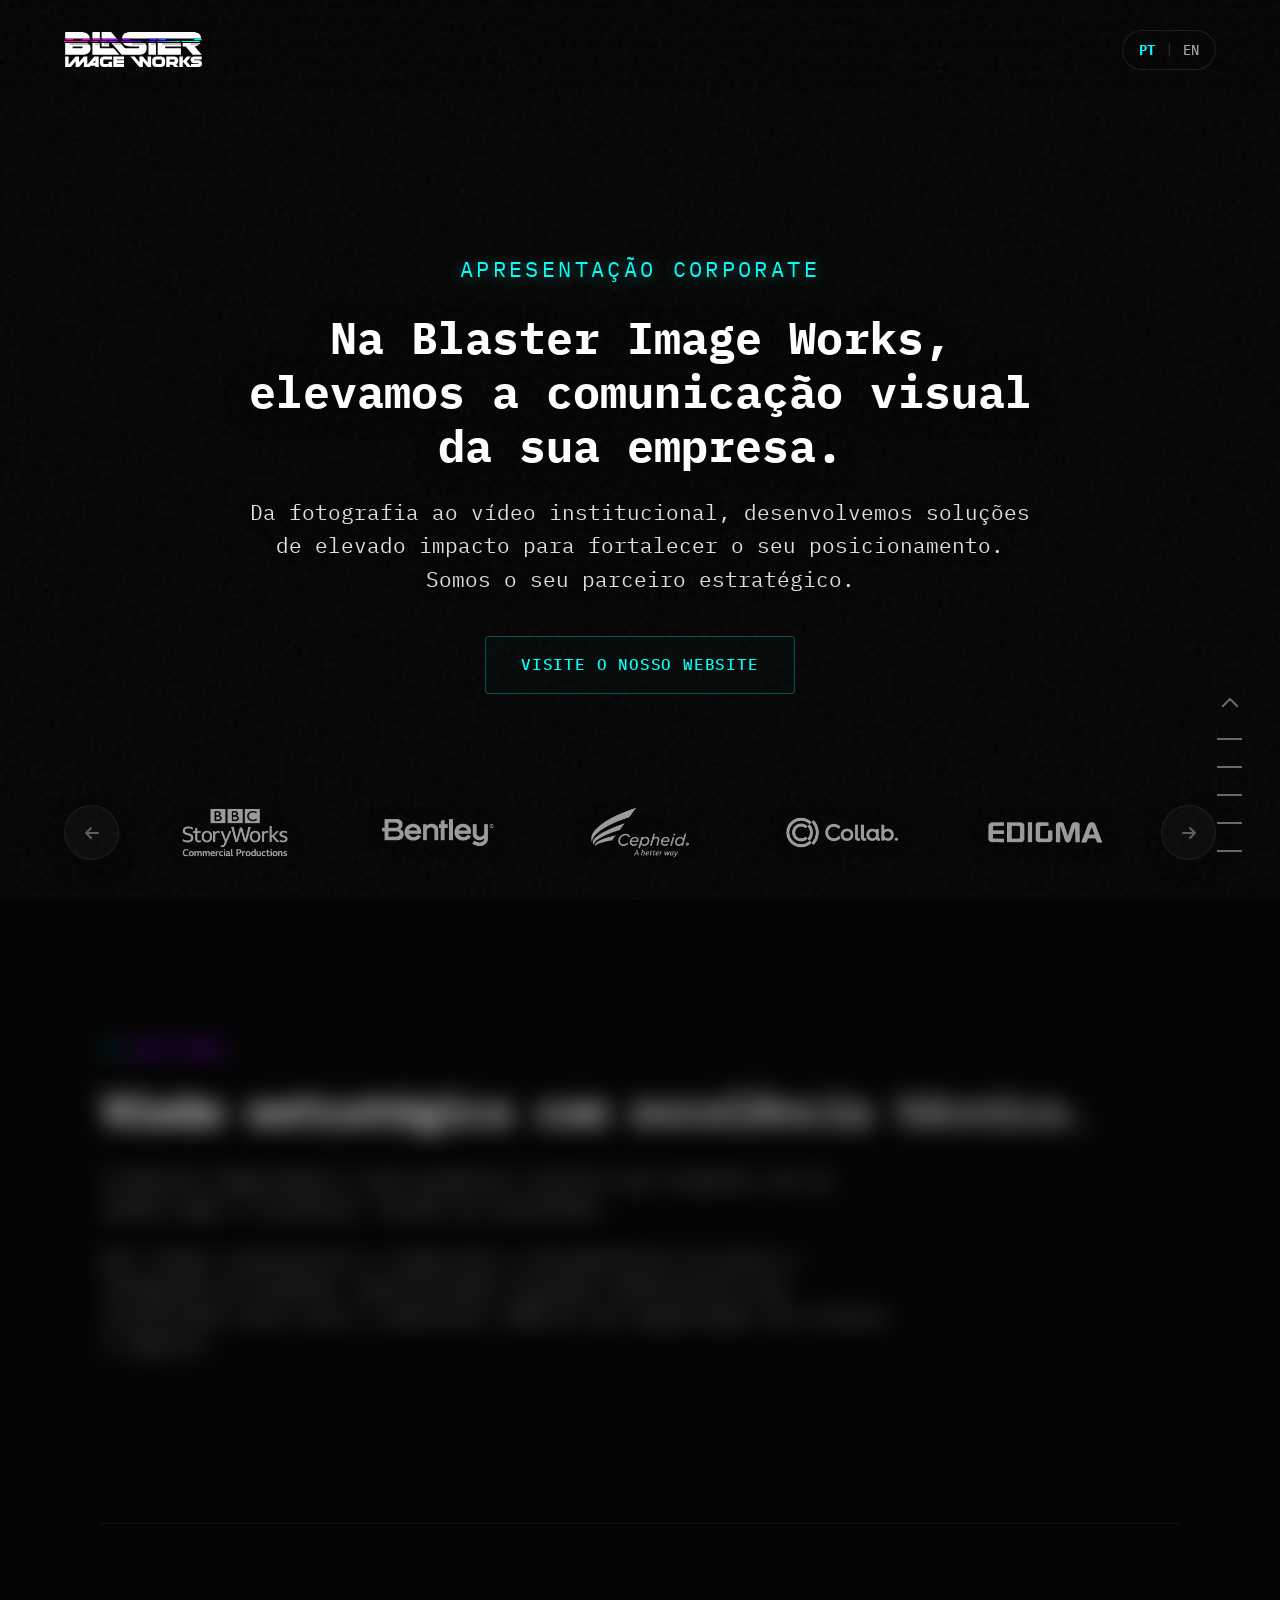
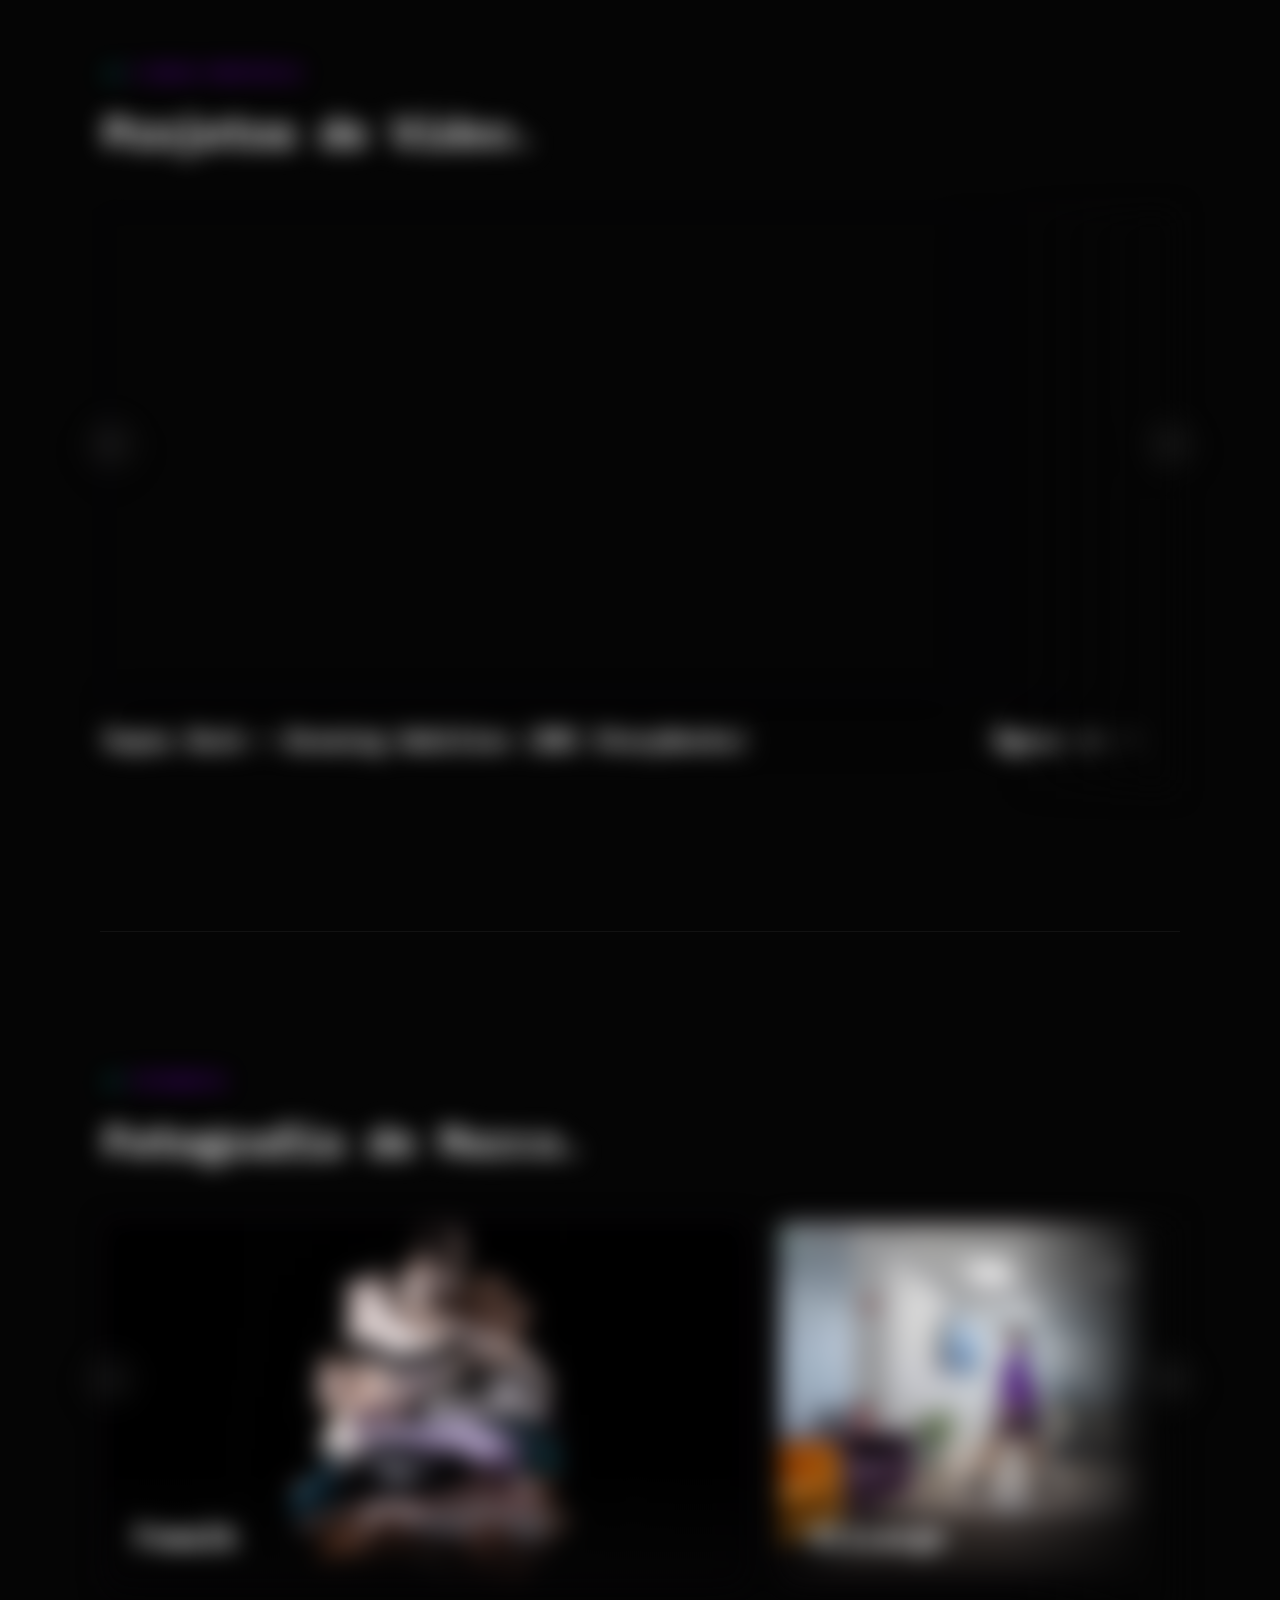
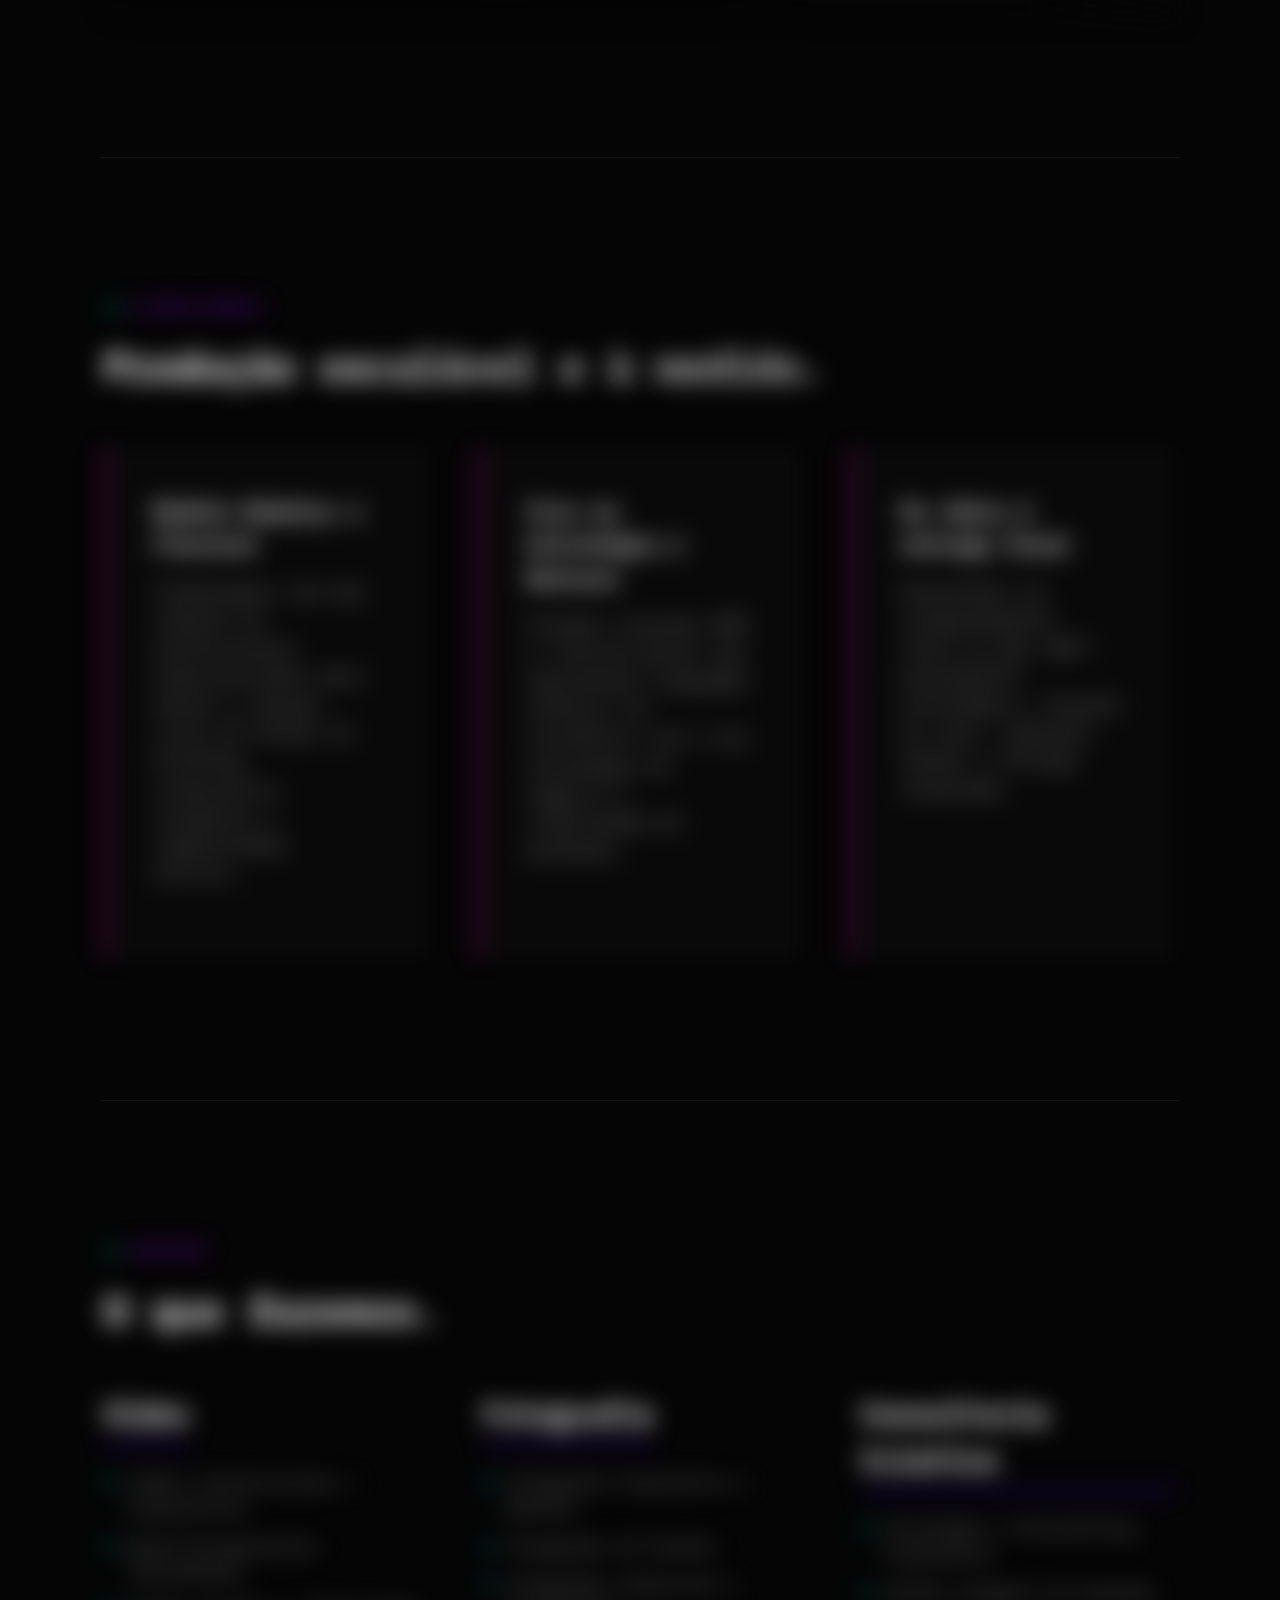
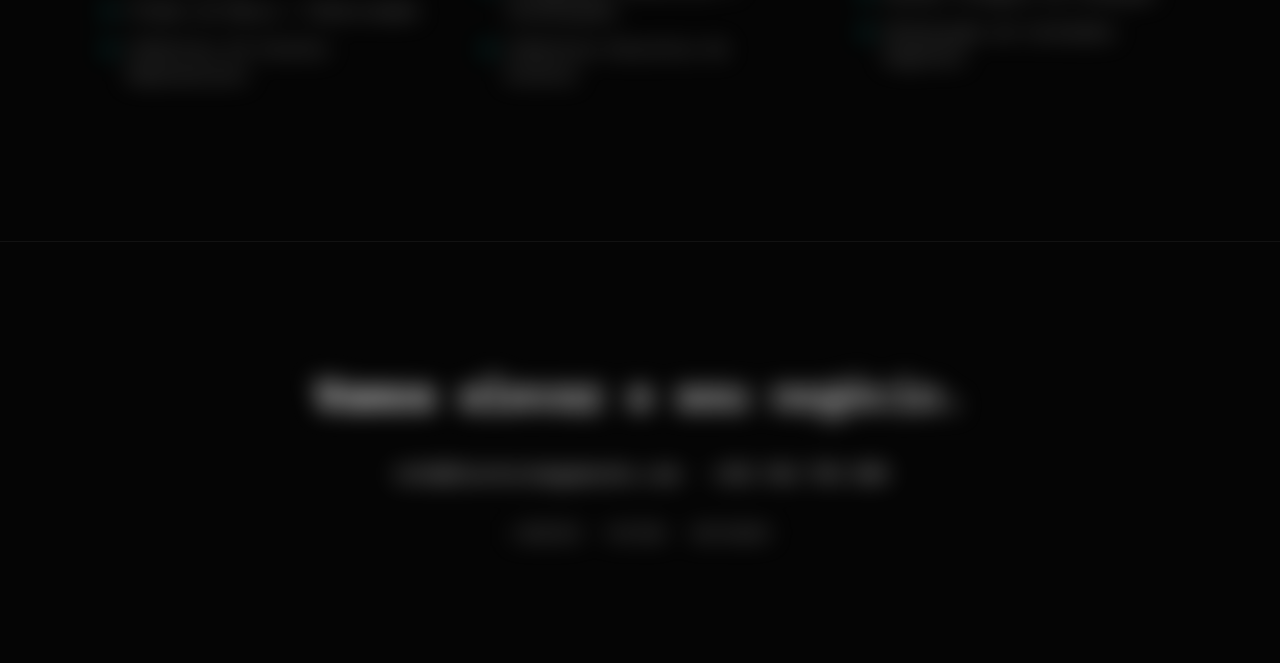
==== commit b60cd365: "v12.1.0.0.1." ====
--- a/business/index.html
+++ b/business/index.html
@@ -92,7 +92,7 @@
             <h2 class="fade-in-up delay-1 lang-pt">Visão estratégica com excelência técnica.</h2>
             <h2 class="fade-in-up delay-1 lang-en">Strategic vision with technical excellence.</h2>
             <div class="lang-pt">
-                <p class="fade-in-up delay-2">A Blaster Image Works é uma produtora criativa que opera com modelo ágil, escalável e orientado para resultados.</p>
+                <p class="fade-in-up delay-2">A Blaster Image Works é uma produtora criativa que trabalha com um modelo ágil e escalável, focado em resultados.</p>
                 <p class="fade-in-up delay-2">Dos vídeos corporativos e comerciais a documentários de marca e fotografia de produto, desenvolvemos soluções audiovisuais que acrescentam valor real e comunicam o ADN da sua organização com clareza e impacto.</p>
             </div>
             <div class="lang-en">
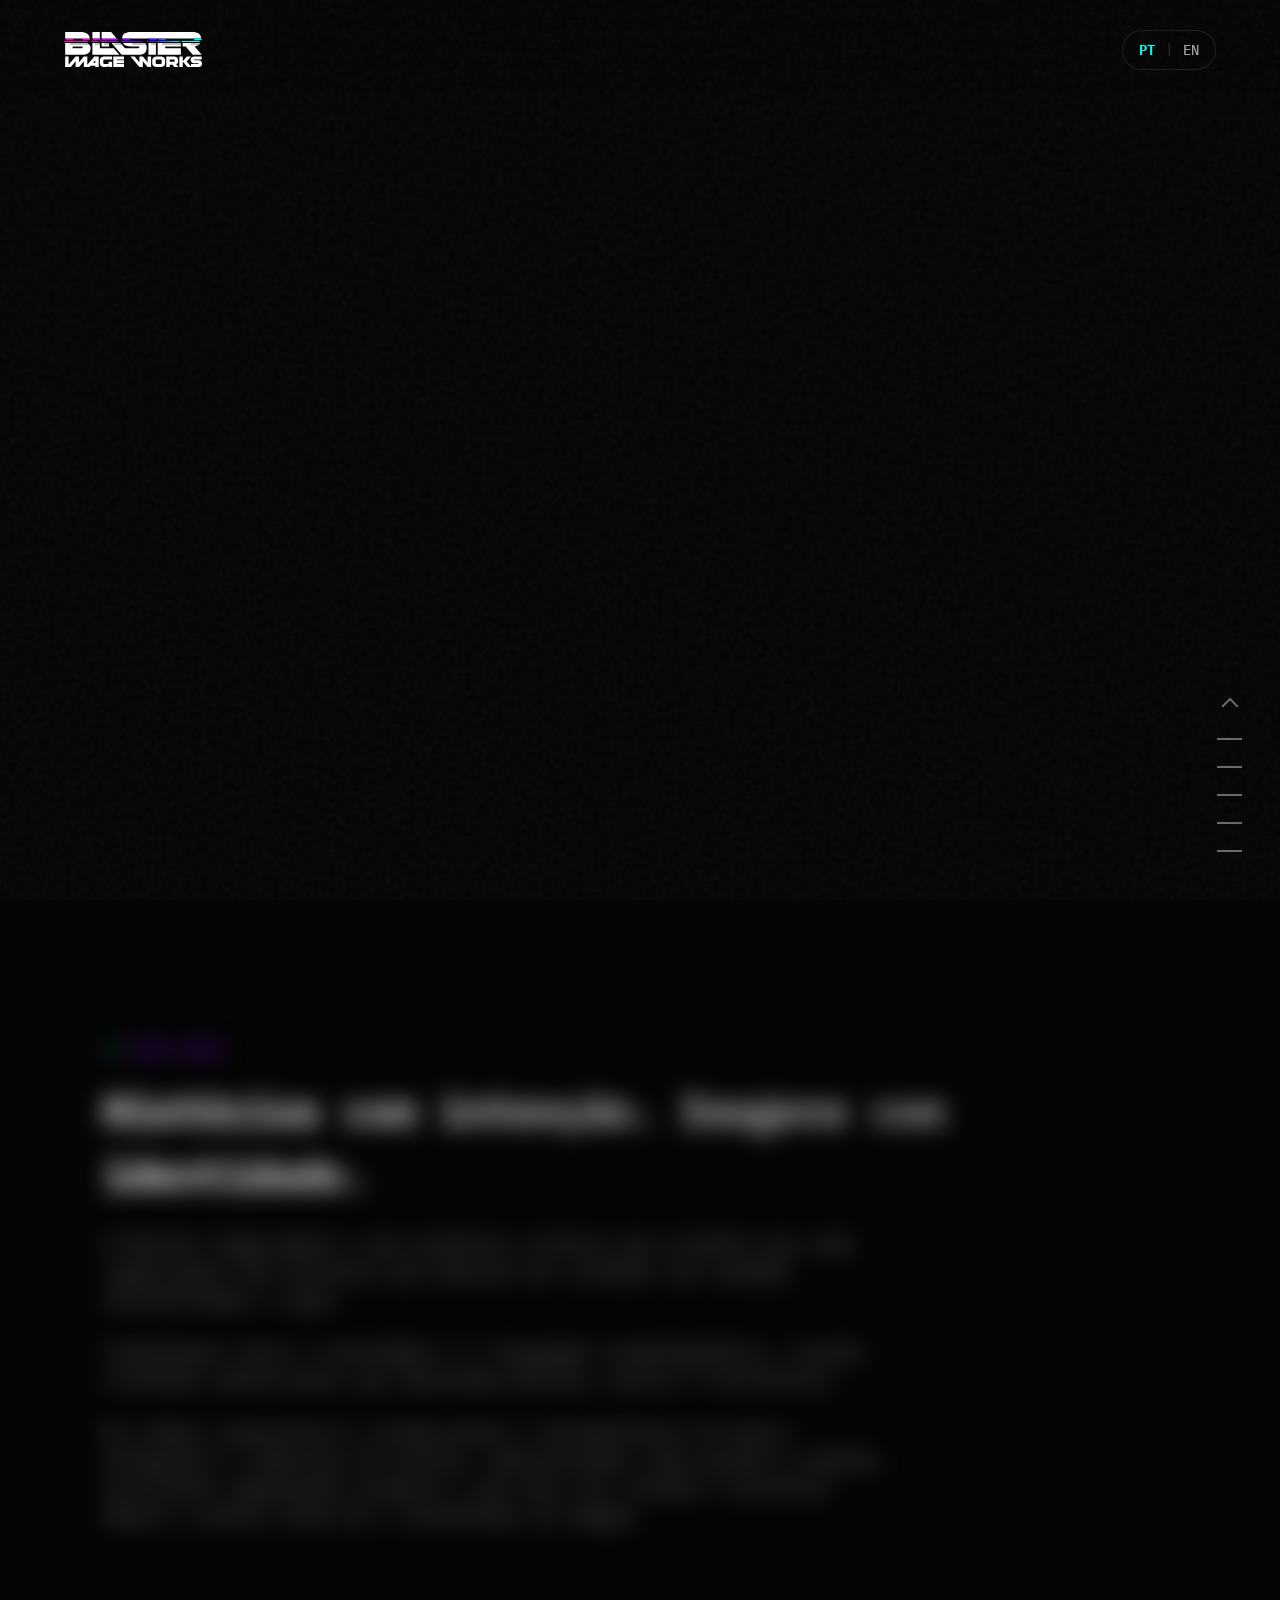
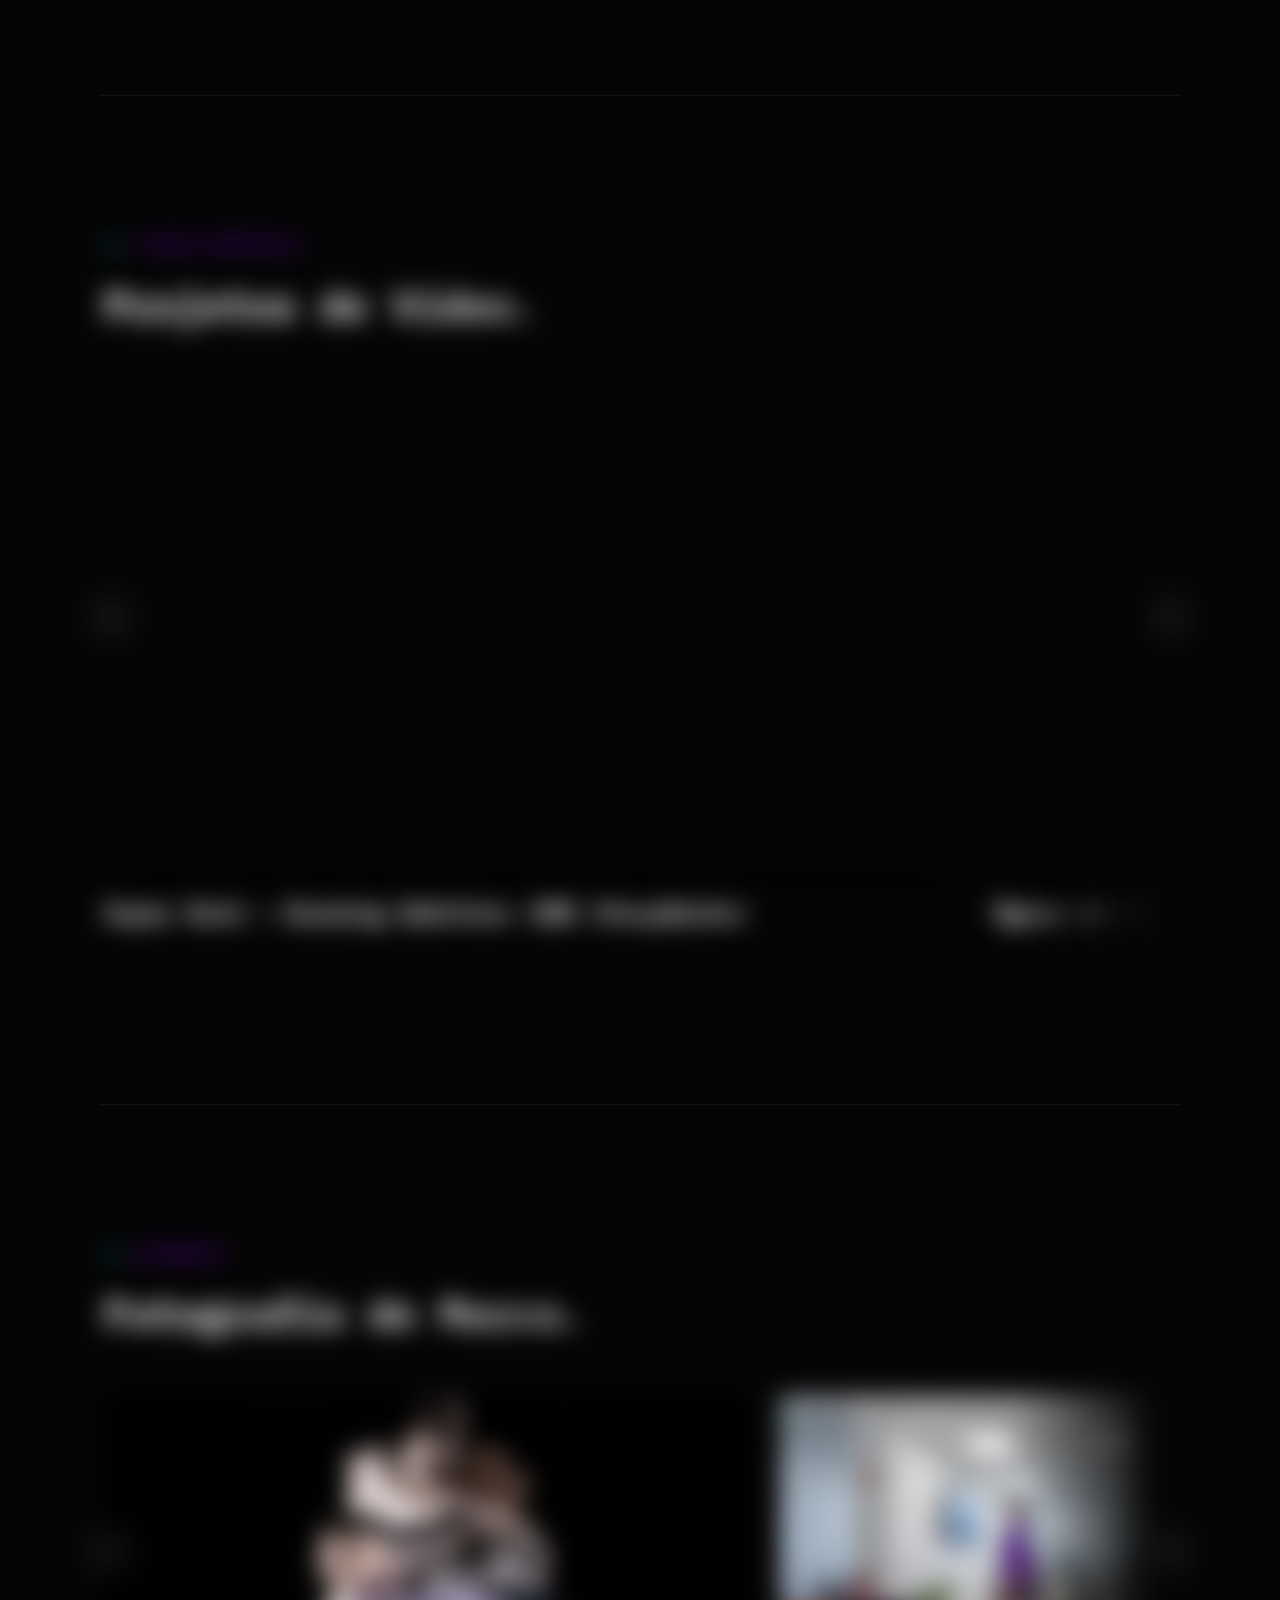
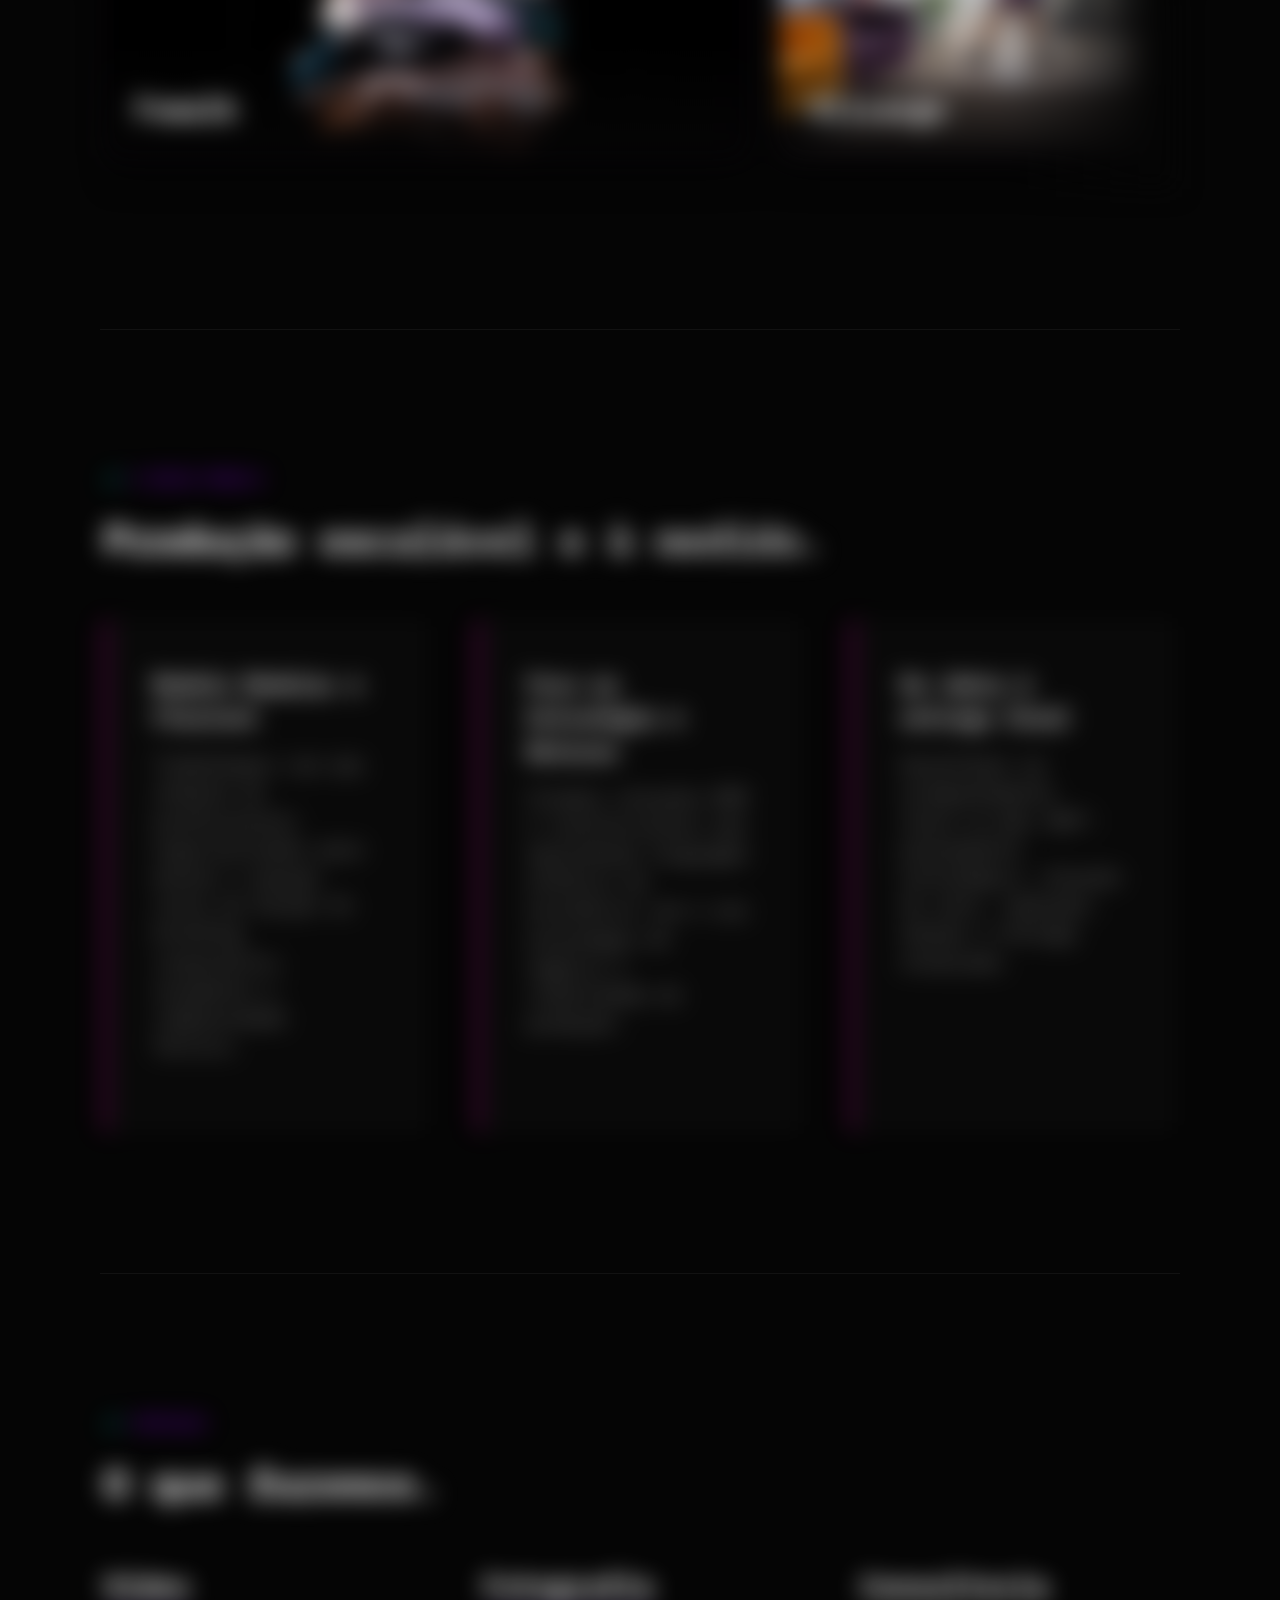
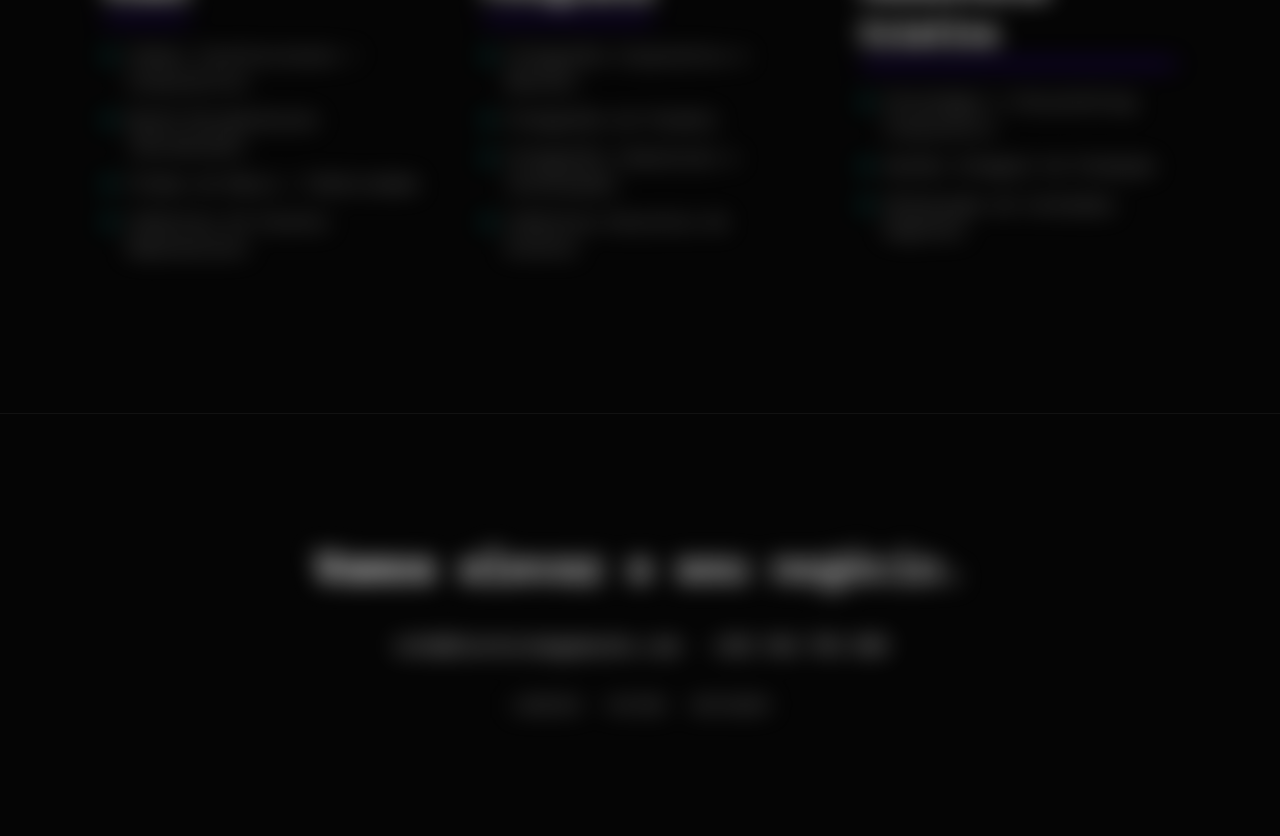
==== commit 8e0f4151: "v12.2" ====
--- a/business/index.html
+++ b/business/index.html
@@ -89,15 +89,17 @@
         <section id="sobre" class="container content-section">
             <span class="section-label fade-in-up lang-pt">Quem Somos</span>
             <span class="section-label fade-in-up lang-en">About Us</span>
-            <h2 class="fade-in-up delay-1 lang-pt">Visão estratégica com excelência técnica.</h2>
-            <h2 class="fade-in-up delay-1 lang-en">Strategic vision with technical excellence.</h2>
+            <h2 class="fade-in-up delay-1 lang-pt">Histórias com intenção. Imagens com identidade.</h2>
+            <h2 class="fade-in-up delay-1 lang-en">Stories with intention. Images with identity.</h2>
             <div class="lang-pt">
-                <p class="fade-in-up delay-2">A Blaster Image Works é uma produtora criativa que trabalha com um modelo ágil e escalável, focado em resultados.</p>
-                <p class="fade-in-up delay-2">Dos vídeos corporativos e comerciais a documentários de marca e fotografia de produto, desenvolvemos soluções audiovisuais que acrescentam valor real e comunicam o ADN da sua organização com clareza e impacto.</p>
+                <p class="fade-in-up delay-2">A Blaster Image Works é uma produtora criativa que acredita que cada organização tem histórias que merecem ser contadas com verdade, sensibilidade e rigor.</p>
+                <p class="fade-in-up delay-2">Trabalhamos entre a estratégia e a linguagem cinematográfica, criando conteúdos audiovisuais que aproximam pessoas, marcas e territórios.</p>
+                <p class="fade-in-up delay-2">De vídeos corporativos e promocionais a documentários de marca, fotografia e cobertura de eventos, desenvolvemos cada projeto à medida, procurando compreender primeiro o que deve ser contado e encontrar depois a melhor forma de o transformar em imagem.</p>
             </div>
             <div class="lang-en">
-                <p class="fade-in-up delay-2">Blaster Image Works is a creative production company that operates on an agile, scalable, and results-driven model.</p>
-                <p class="fade-in-up delay-2">From corporate videos and commercials to brand documentaries and product photography, we develop audiovisual solutions that add real value and communicate your organization's DNA with clarity and impact.</p>
+                <p class="fade-in-up delay-2">Blaster Image Works is a creative production company that believes every organization has stories that deserve to be told with authenticity, sensitivity, and rigor.</p>
+                <p class="fade-in-up delay-2">We work at the intersection of strategy and cinematic language, creating audiovisual content that connects people, brands, and territories.</p>
+                <p class="fade-in-up delay-2">From corporate and promotional videos to brand documentaries, photography, and event coverage, we tailor-make every project. We seek first to understand what needs to be told, and then find the best way to translate it into imagery.</p>
             </div>
         </section>
 
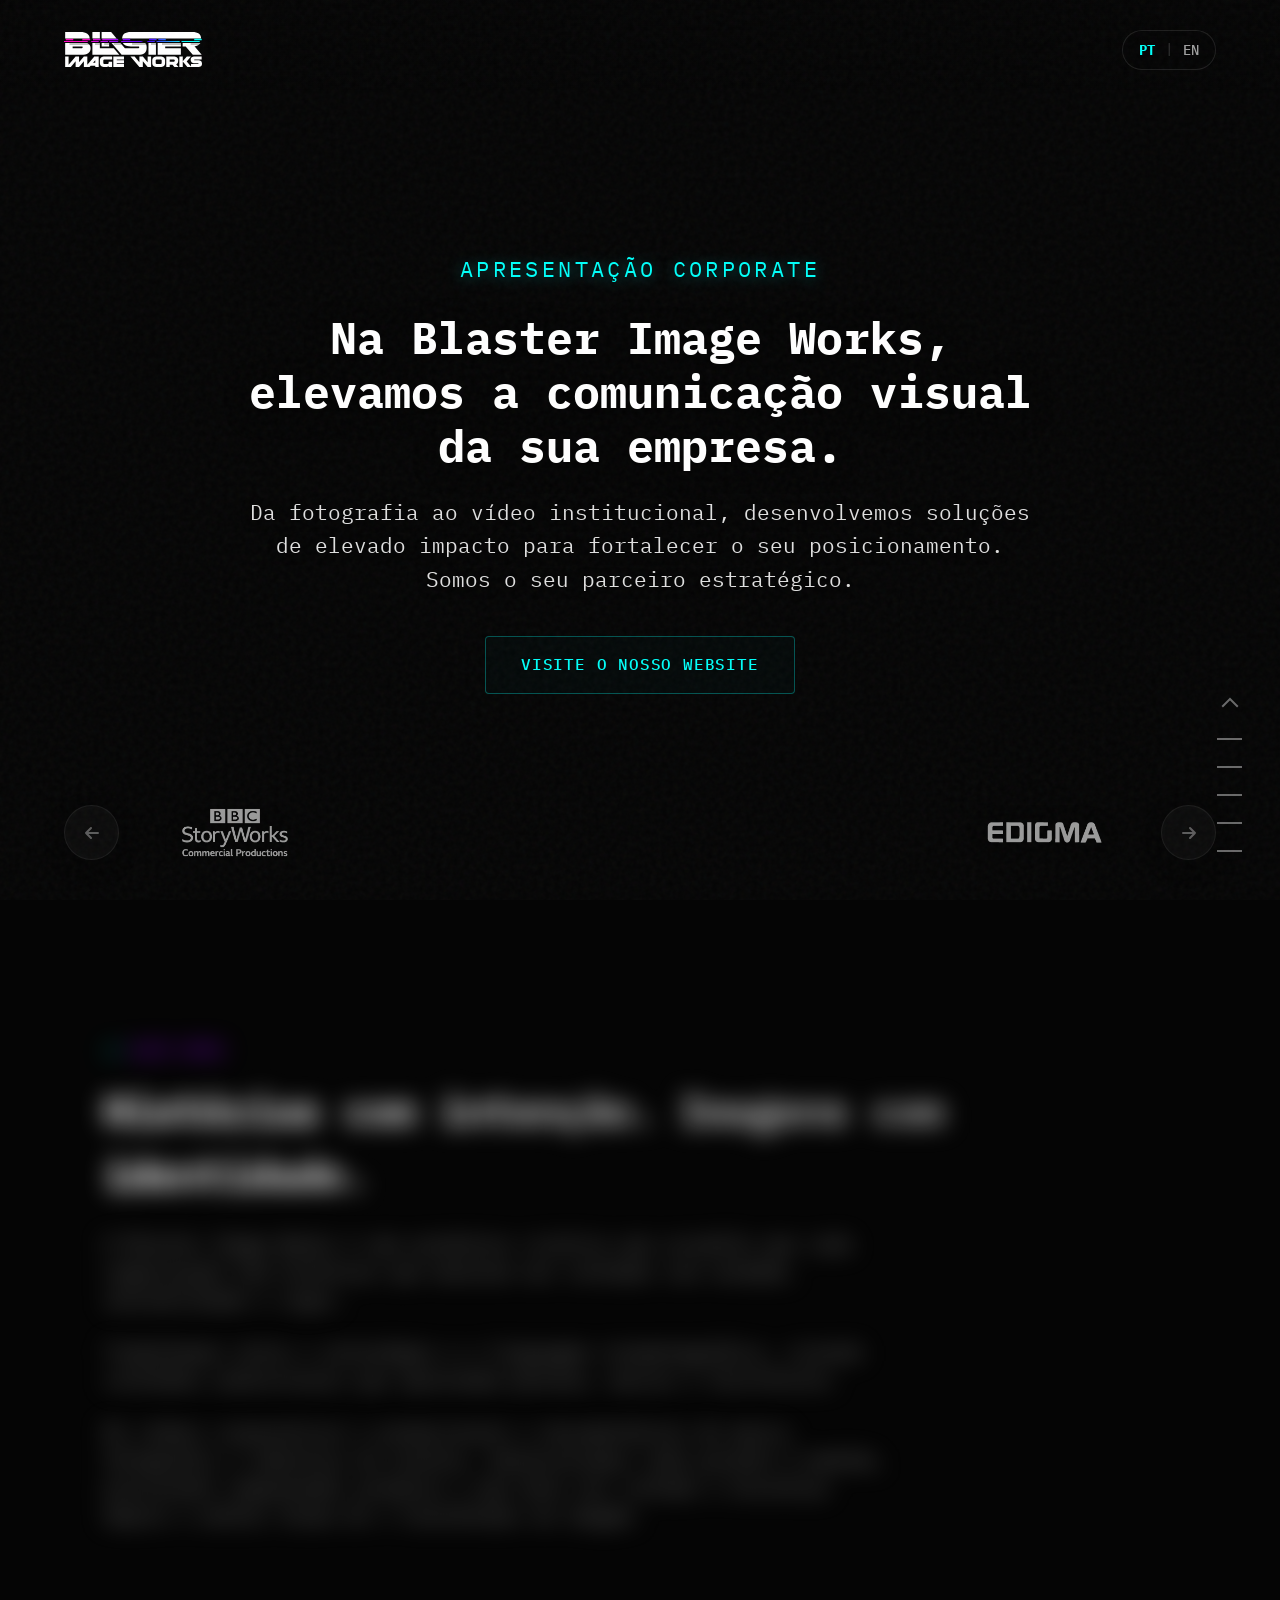
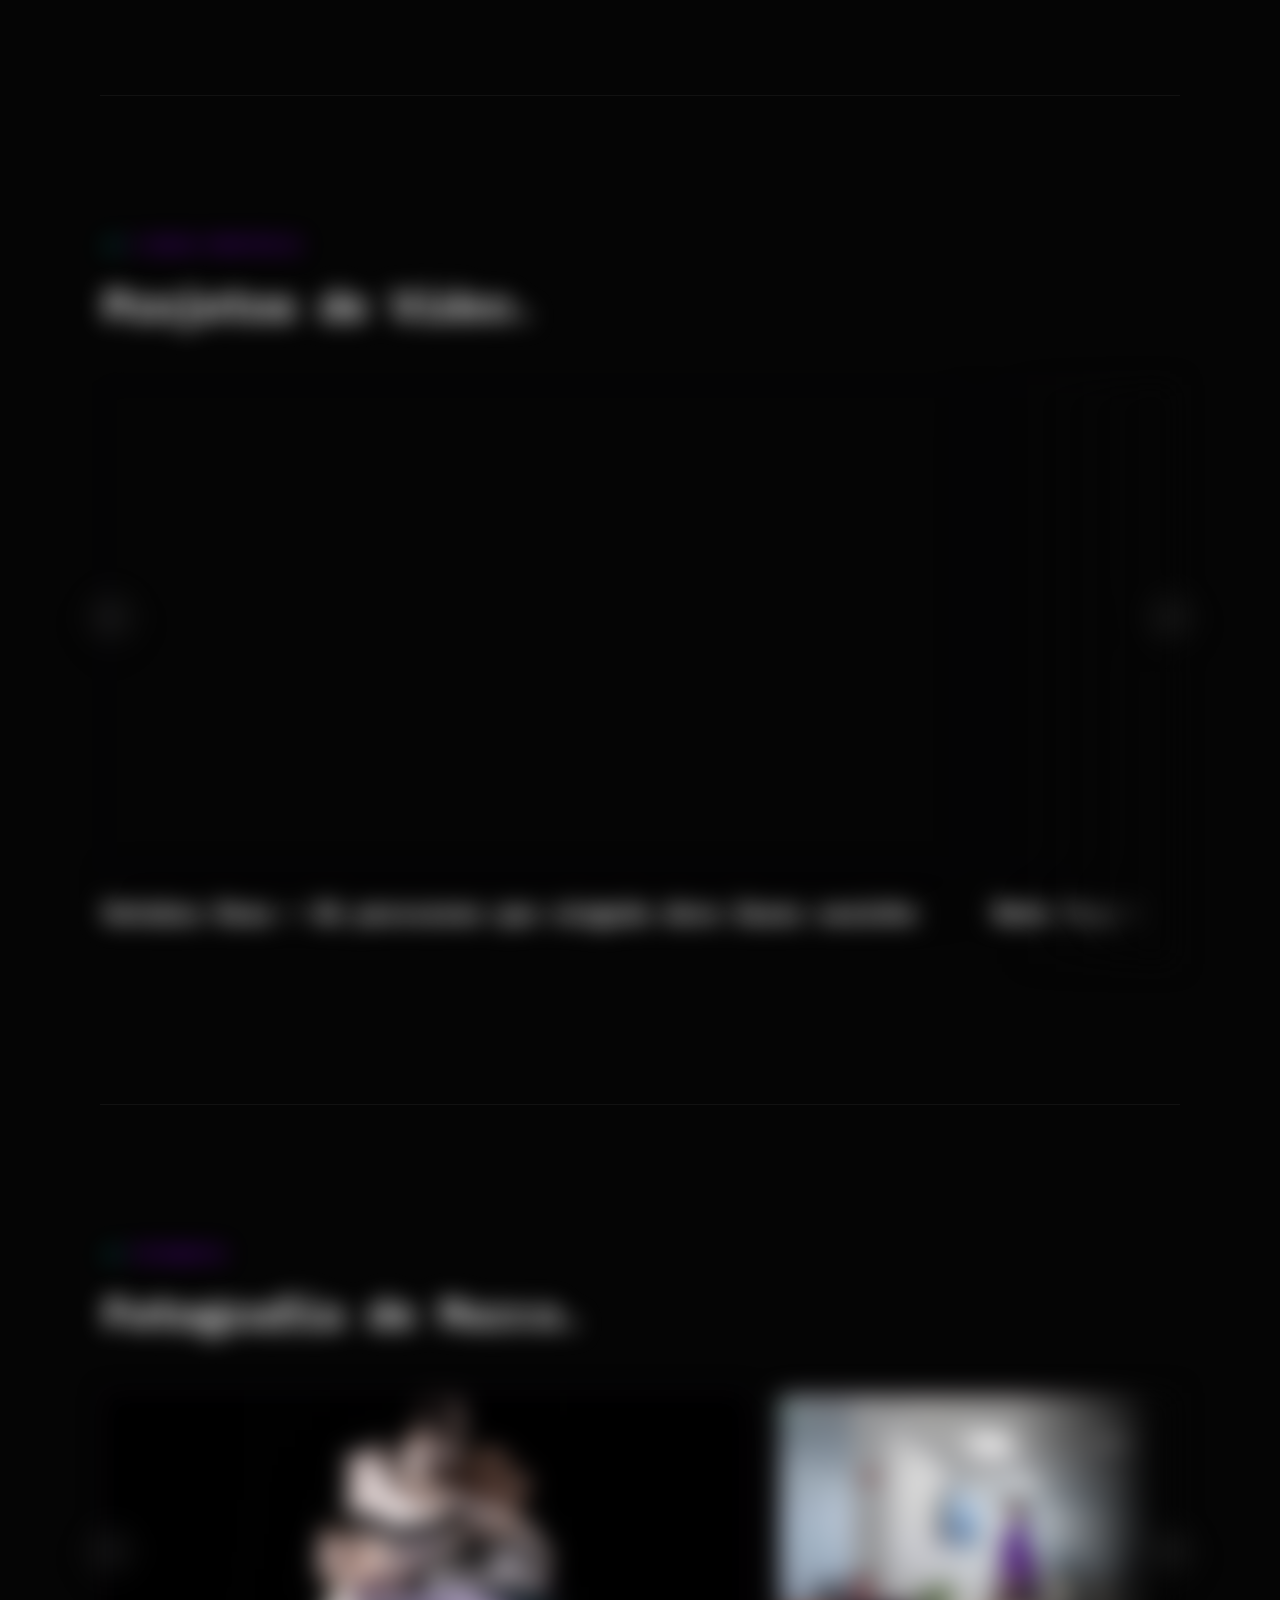
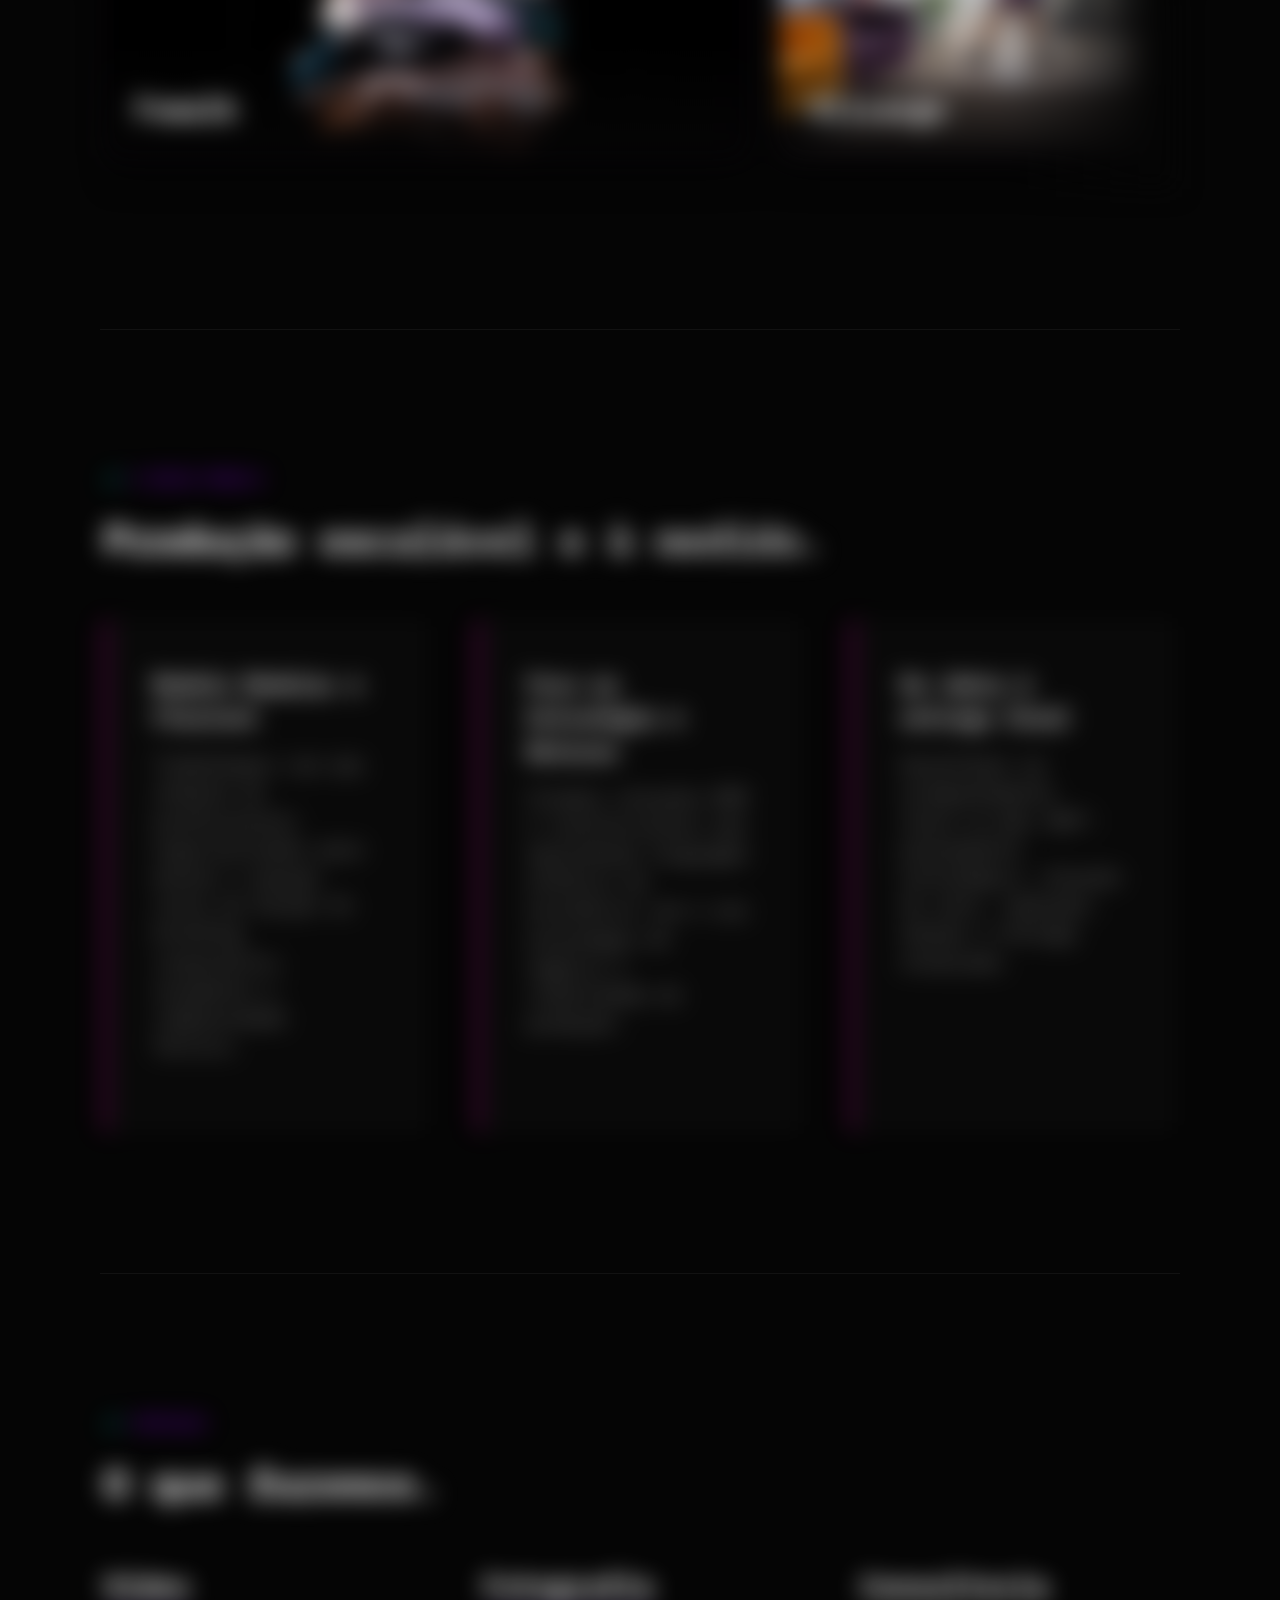
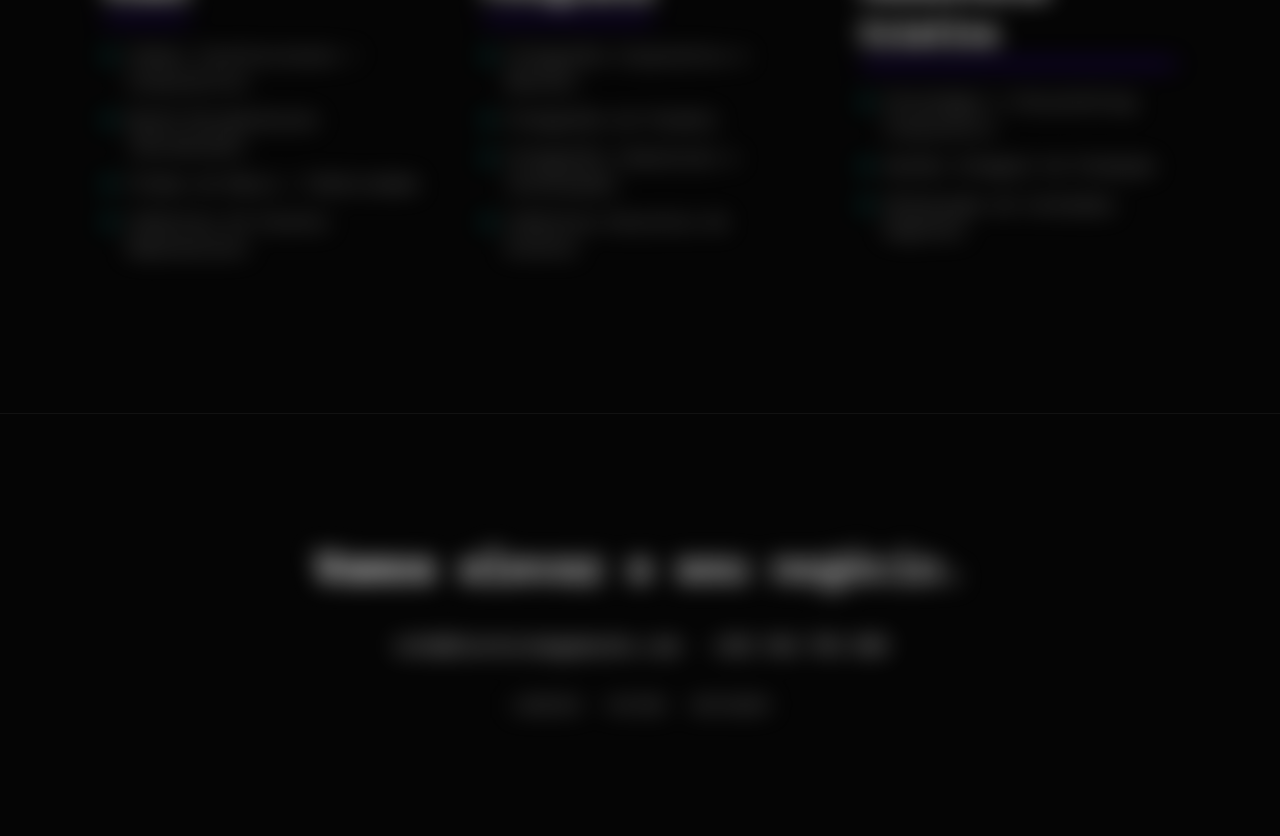
==== commit fa530a99: "Update to business videos" ====
--- a/business/index.html
+++ b/business/index.html
@@ -116,6 +116,62 @@
                 
                 <div class="youtube-track" id="yt-track">
                     
+                    <!-- 1. Outubro Rosa -->
+                    <div class="video-item">
+                        <div class="video-container">
+                            <iframe src="https://www.youtube.com/embed/S6_oID1kwOc" title="Outubro Rosa 2026 — Há percursos que ninguém deve fazer sozinho | Trailer" allow="accelerometer; autoplay; clipboard-write; encrypted-media; gyroscope; picture-in-picture" allowfullscreen></iframe>
+                        </div>
+                        <div class="video-info">
+                            <h3 class="lang-pt">Outubro Rosa — Há percursos que ninguém deve fazer sozinho</h3>
+                            <h3 class="lang-en">Pink October — Some journeys no one should walk alone</h3>
+                        </div>
+                    </div>
+
+                    <!-- 2. Rede Magalhães -->
+                    <div class="video-item">
+                        <div class="video-container">
+                            <iframe src="https://www.youtube.com/embed/KhZYdBGoiNw" title="Magalhães Network 2027 | Connecting People, Ideas & Continents" allow="accelerometer; autoplay; clipboard-write; encrypted-media; gyroscope; picture-in-picture" allowfullscreen></iframe>
+                        </div>
+                        <div class="video-info">
+                            <h3 class="lang-pt">Rede Magalhães 2027 — Connecting People, Ideas & Continents</h3>
+                            <h3 class="lang-en">Magalhães Network 2027 — Connecting People, Ideas & Continents</h3>
+                        </div>
+                    </div>
+
+                    <!-- 3. Collab Xperience -->
+                    <div class="video-item">
+                        <div class="video-container">
+                            <iframe src="https://www.youtube.com/embed/hp0Ye3fSVw4" title="CollabXperience’25 — Event Film | Blaster Image Works" allow="accelerometer; autoplay; clipboard-write; encrypted-media; gyroscope; picture-in-picture" allowfullscreen></iframe>
+                        </div>
+                        <div class="video-info">
+                            <h3 class="lang-pt">Collab — CollabXperience’25 (Event Film)</h3>
+                            <h3 class="lang-en">Collab — CollabXperience’25 (Event Film)</h3>
+                        </div>
+                    </div>
+
+                    <!-- 4. Educare Gondomar -->
+                    <div class="video-item">
+                        <div class="video-container">
+                            <iframe src="https://www.youtube.com/embed/rBxltb8NcOc" title="Educare Gondomar — Education Summit 2024 | Event Film" allow="accelerometer; autoplay; clipboard-write; encrypted-media; gyroscope; picture-in-picture" allowfullscreen></iframe>
+                        </div>
+                        <div class="video-info">
+                            <h3 class="lang-pt">Educare Gondomar — Education Summit</h3>
+                            <h3 class="lang-en">Educare Gondomar — Education Summit</h3>
+                        </div>
+                    </div>
+
+                    <!-- 5. Super Bock Group | Mercado Chinês -->
+                    <div class="video-item">
+                        <div class="video-container">
+                            <iframe src="https://www.youtube.com/embed/rAkw6ORM1BA" title="Super Bock Group — Mercado Chinês" allow="accelerometer; autoplay; clipboard-write; encrypted-media; gyroscope; picture-in-picture" allowfullscreen></iframe>
+                        </div>
+                        <div class="video-info">
+                            <h3 class="lang-pt">Super Bock Group — Mercado Chinês</h3>
+                            <h3 class="lang-en">Super Bock Group — Chinese Market</h3>
+                        </div>
+                    </div>
+
+                    <!-- 6. Brewing Ambition -->
                     <div class="video-item">
                         <div class="video-container">
                             <iframe src="https://www.youtube.com/embed/HK5xUqWDIDo" title="Brewing Ambition — Shaped by a City | BBC StoryWorks" allow="accelerometer; autoplay; clipboard-write; encrypted-media; gyroscope; picture-in-picture" allowfullscreen></iframe>
@@ -126,6 +182,7 @@
                         </div>
                     </div>
                     
+                    <!-- 7. Águas do Porto -->
                     <div class="video-item">
                         <div class="video-container">
                             <iframe src="https://www.youtube.com/embed/6jJ1C2A13Yc" title="Shaped by Water — The City Mapped by Sensors | BBC StoryWorks" allow="accelerometer; autoplay; clipboard-write; encrypted-media; gyroscope; picture-in-picture" allowfullscreen></iframe>
@@ -136,6 +193,7 @@
                         </div>
                     </div>
                     
+                    <!-- 8. Cepheid -->
                     <div class="video-item">
                         <div class="video-container">
                             <iframe src="https://www.youtube.com/embed/eZ8jrwXxC3s" title="The Race to Stop Antimicrobial Resistance — Cepheid | BBC StoryWorks" allow="accelerometer; autoplay; clipboard-write; encrypted-media; gyroscope; picture-in-picture" allowfullscreen></iframe>
@@ -146,6 +204,7 @@
                         </div>
                     </div>
                     
+                    <!-- 9. Olicargo -->
                     <div class="video-item">
                         <div class="video-container">
                             <iframe src="https://www.youtube.com/embed/Rwmi4_OjNLE" title="Olicargo — Garment on Hanger System | Brand Film" allow="accelerometer; autoplay; clipboard-write; encrypted-media; gyroscope; picture-in-picture" allowfullscreen></iframe>
@@ -156,6 +215,7 @@
                         </div>
                     </div>
                     
+                    <!-- 10. Minimal Cork -->
                     <div class="video-item">
                         <div class="video-container">
                             <iframe src="https://www.youtube.com/embed/gBGNFtxWjd0" title="Minimal Cork — Bird Sweet Bird" allow="accelerometer; autoplay; clipboard-write; encrypted-media; gyroscope; picture-in-picture" allowfullscreen></iframe>
@@ -163,6 +223,61 @@
                         <div class="video-info">
                             <h3 class="lang-pt">Minimal Cork — Bird Sweet Bird</h3>
                             <h3 class="lang-en">Minimal Cork — Bird Sweet Bird</h3>
+                        </div>
+                    </div>
+
+                    <!-- 11. Maratona da Leitura | 2025 -->
+                    <div class="video-item">
+                        <div class="video-container">
+                            <iframe src="https://www.youtube.com/embed/ZvN0C8fgnNQ" title="Maratona de Leitura da Sertã 2025" allow="accelerometer; autoplay; clipboard-write; encrypted-media; gyroscope; picture-in-picture" allowfullscreen></iframe>
+                        </div>
+                        <div class="video-info">
+                            <h3 class="lang-pt">Município da Sertã — Maratona de Leitura 2025</h3>
+                            <h3 class="lang-en">Sertã Municipality — Reading Marathon 2025</h3>
+                        </div>
+                    </div>
+
+                    <!-- 12. Maratona da Leitura | 2026 (Inserir link no src quando disponível) -->
+                    <div class="video-item">
+                        <div class="video-container">
+                            <iframe src="https://youtu.be/W0UrsEdnAtI" title="Maratona de Leitura da Sertã 2026" allow="accelerometer; autoplay; clipboard-write; encrypted-media; gyroscope; picture-in-picture" allowfullscreen></iframe>
+                        </div>
+                        <div class="video-info">
+                            <h3 class="lang-pt">Município da Sertã — Maratona de Leitura 2026</h3>
+                            <h3 class="lang-en">Sertã Municipality — Reading Marathon 2026</h3>
+                        </div>
+                    </div>
+
+                    <!-- 13. Autoindustrial -->
+                    <div class="video-item">
+                        <div class="video-container">
+                            <iframe src="https://www.youtube.com/embed/N9j2pXuhFeQ" title="Autoindustrial Stock Off Opel | Spot TV" allow="accelerometer; autoplay; clipboard-write; encrypted-media; gyroscope; picture-in-picture" allowfullscreen></iframe>
+                        </div>
+                        <div class="video-info">
+                            <h3 class="lang-pt">Grupo Auto-Industrial — Stock Off Opel (Spot TV)</h3>
+                            <h3 class="lang-en">Auto-Industrial Group — Opel Stock Off (TV Spot)</h3>
+                        </div>
+                    </div>
+
+                    <!-- 14. Hospital de São João -->
+                    <div class="video-item">
+                        <div class="video-container">
+                            <iframe src="https://www.youtube.com/embed/O1uZrp8QW2k" title="Hospital de São João" allow="accelerometer; autoplay; clipboard-write; encrypted-media; gyroscope; picture-in-picture" allowfullscreen></iframe>
+                        </div>
+                        <div class="video-info">
+                            <h3 class="lang-pt">Hospital de São João — Filme Institucional</h3>
+                            <h3 class="lang-en">São João Hospital — Corporate Film</h3>
+                        </div>
+                    </div>
+
+                    <!-- 15. Bike Tour -->
+                    <div class="video-item">
+                        <div class="video-container">
+                            <iframe src="https://www.youtube.com/embed/ln1g3ugxrpA" title="Bike Tour" allow="accelerometer; autoplay; clipboard-write; encrypted-media; gyroscope; picture-in-picture" allowfullscreen></iframe>
+                        </div>
+                        <div class="video-info">
+                            <h3 class="lang-pt">Bike Tour — Cobertura de Evento</h3>
+                            <h3 class="lang-en">Bike Tour — Event Coverage</h3>
                         </div>
                     </div>
                     
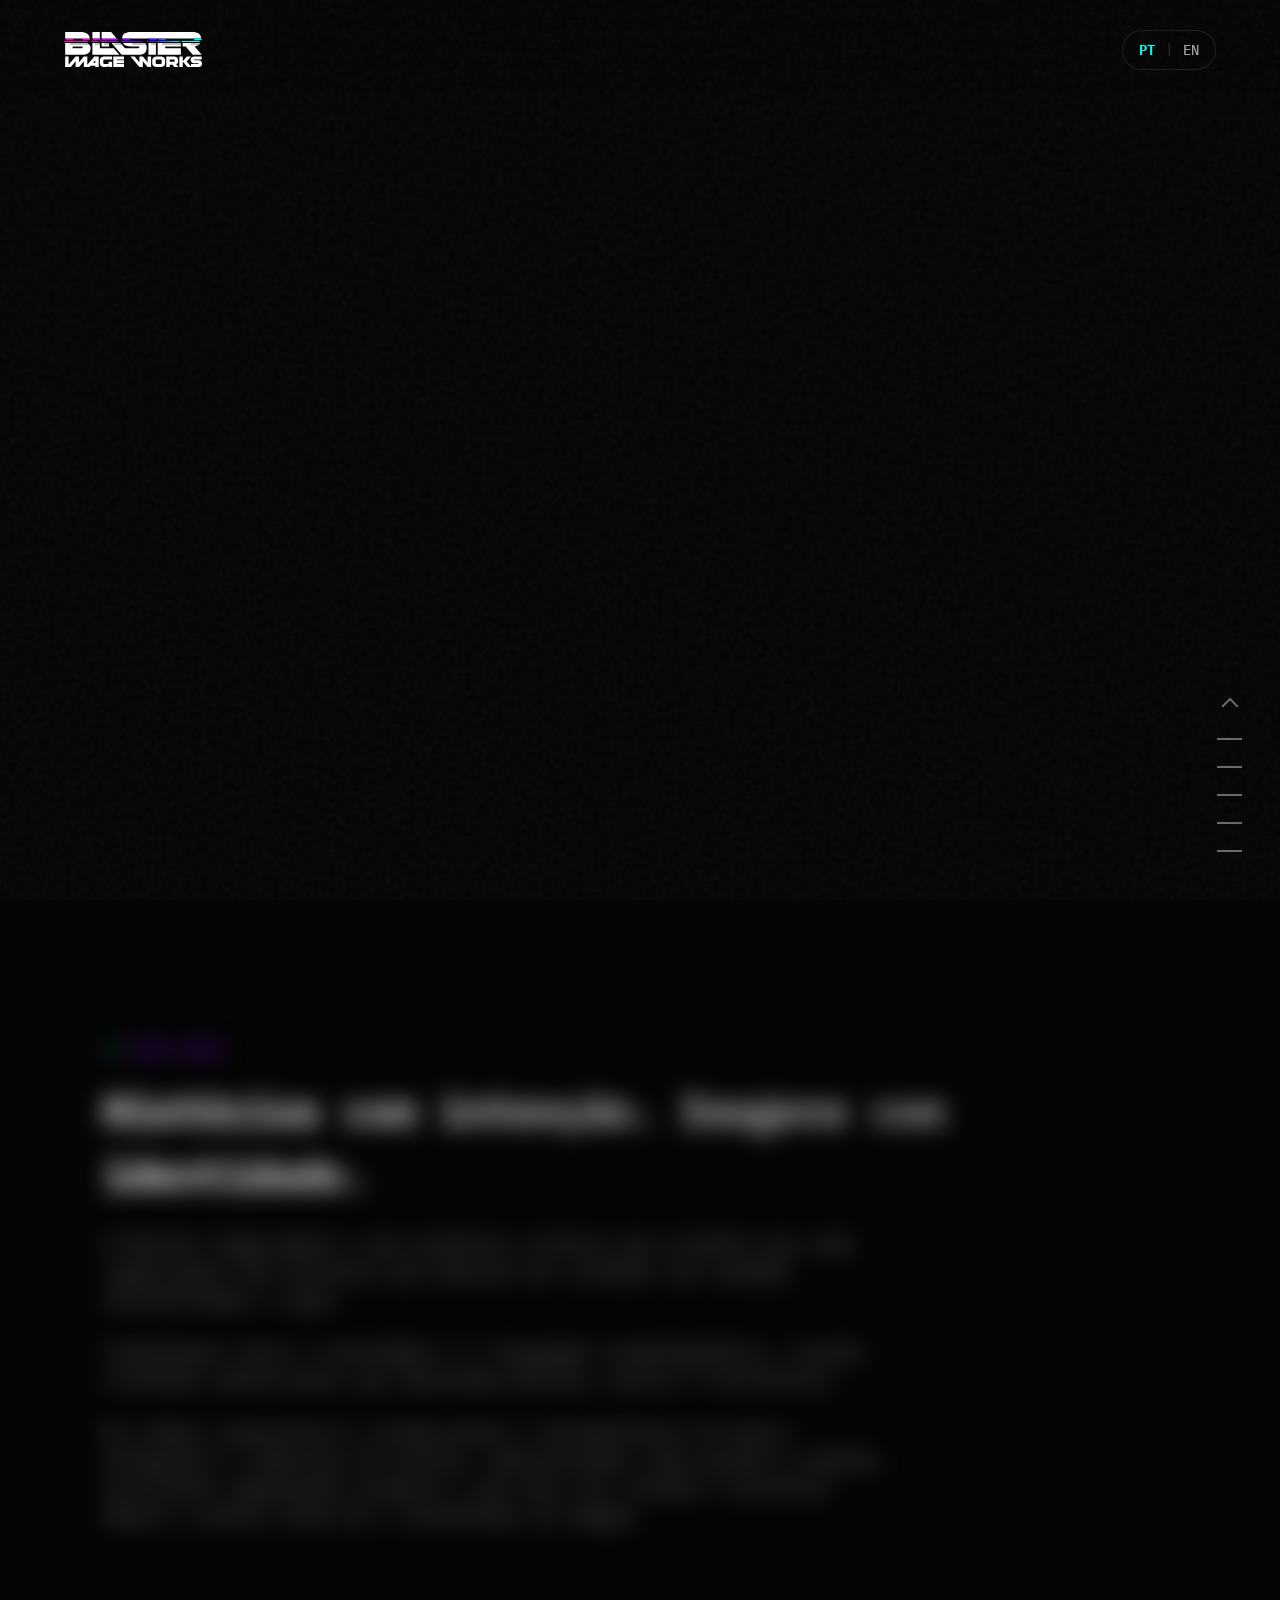
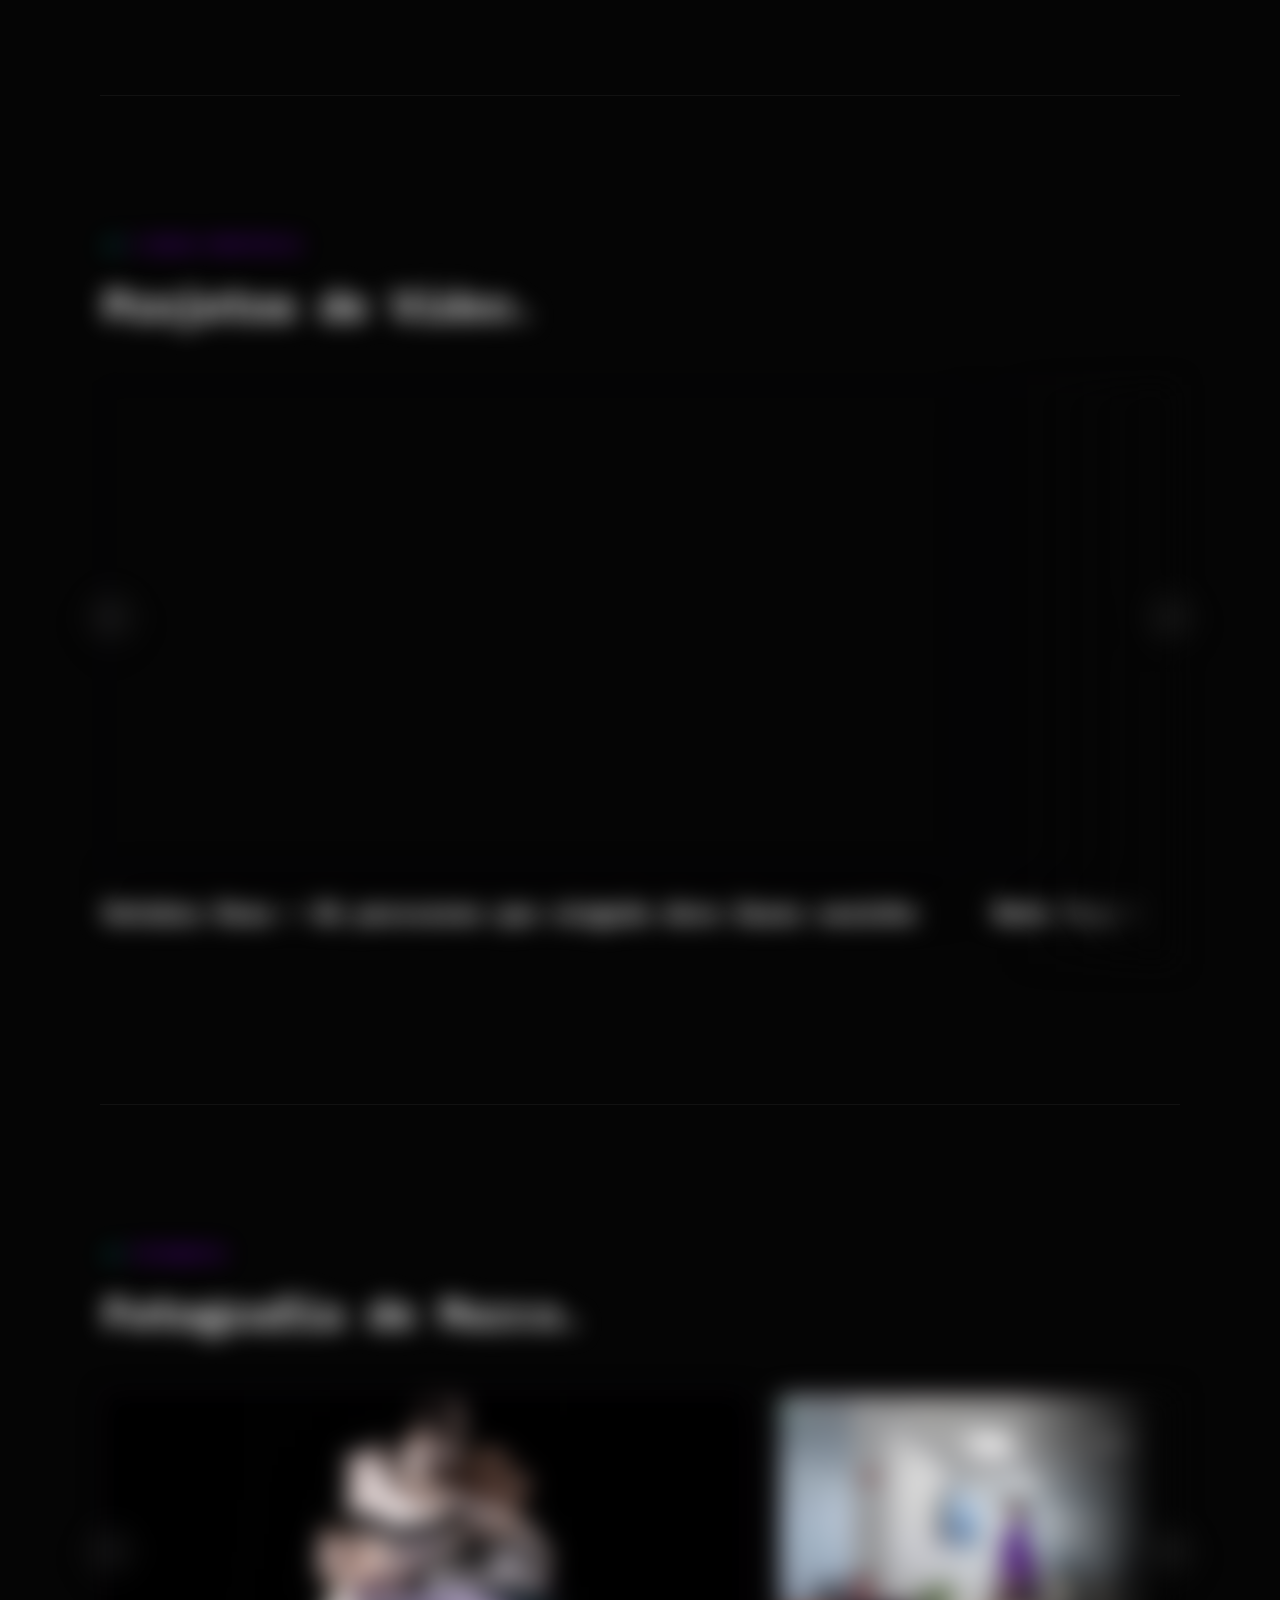
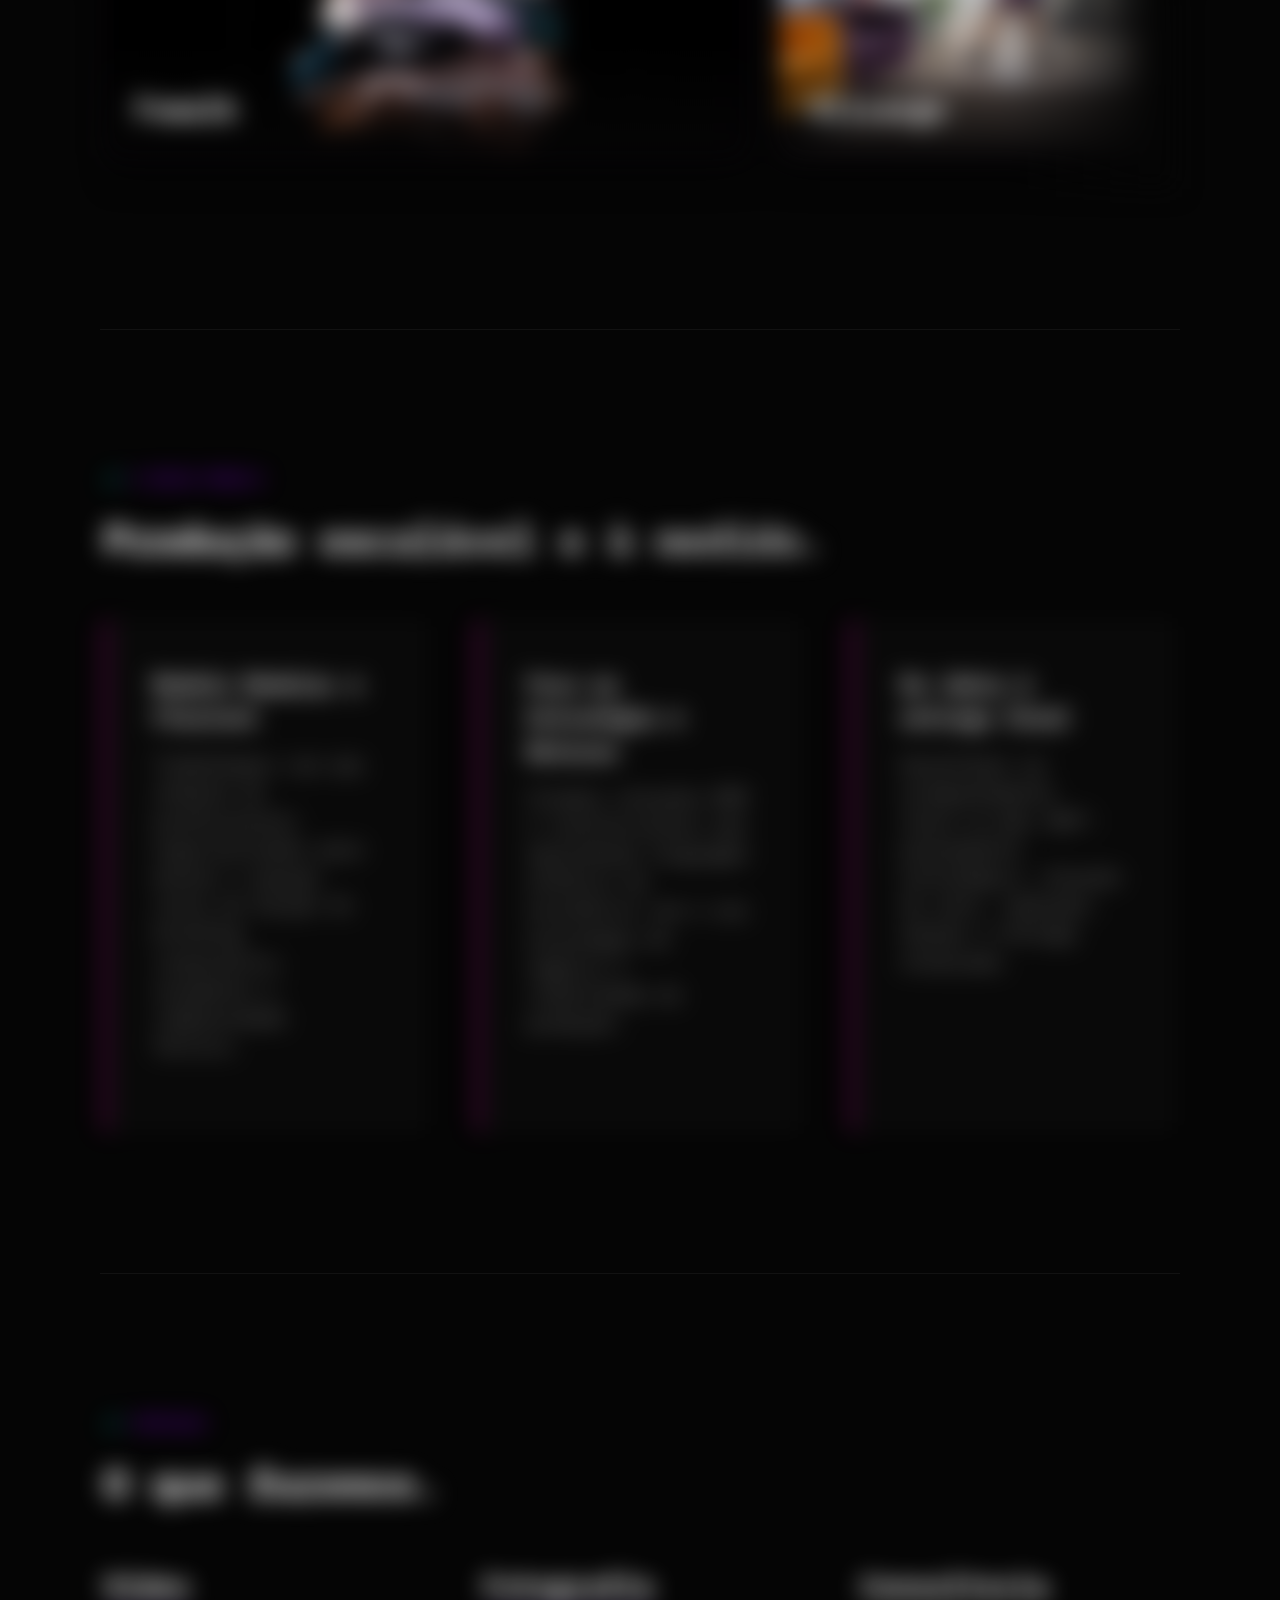
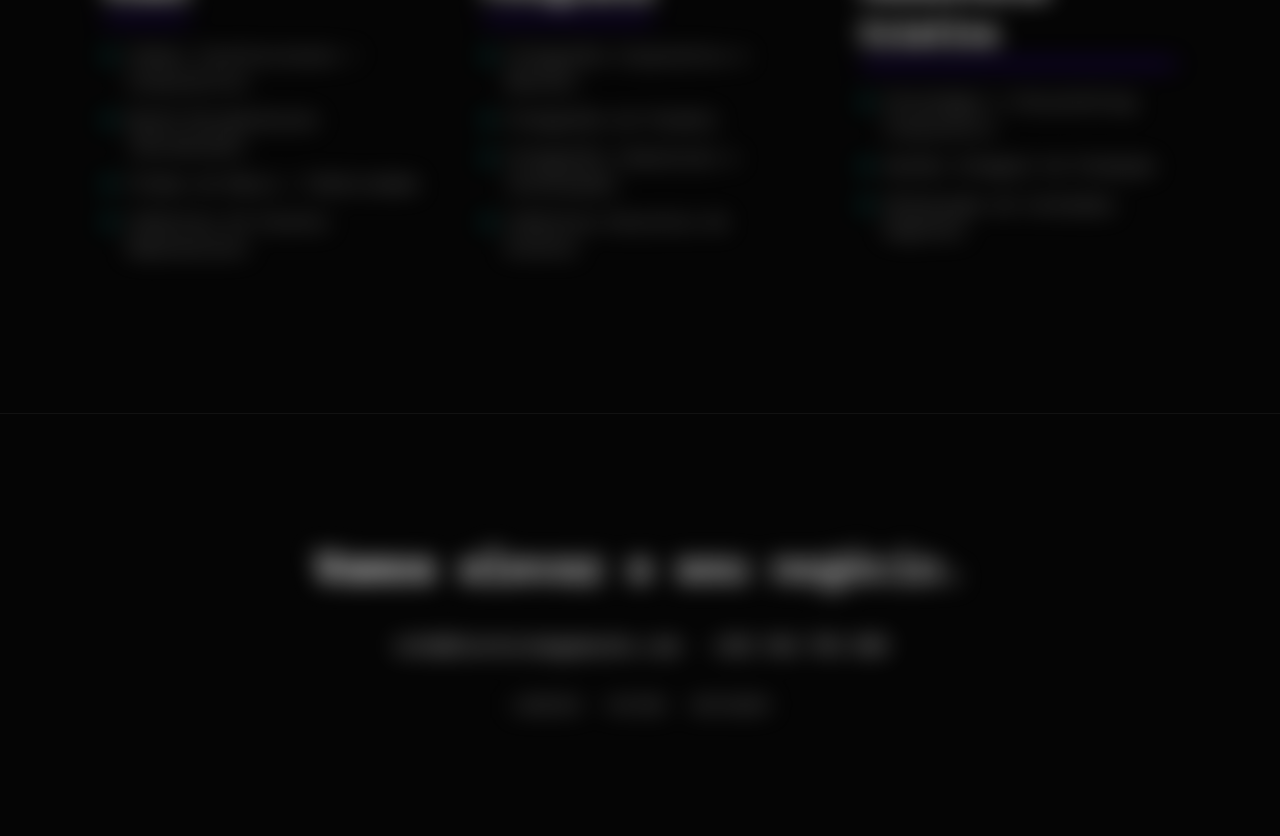
==== commit caf96efe: "update broken url" ====
--- a/business/index.html
+++ b/business/index.html
@@ -240,7 +240,7 @@
                     <!-- 12. Maratona da Leitura | 2026 (Inserir link no src quando disponível) -->
                     <div class="video-item">
                         <div class="video-container">
-                            <iframe src="https://youtu.be/W0UrsEdnAtI" title="Maratona de Leitura da Sertã 2026" allow="accelerometer; autoplay; clipboard-write; encrypted-media; gyroscope; picture-in-picture" allowfullscreen></iframe>
+                            <iframe src="https://youtube.com/embed/W0UrsEdnAtI" title="Maratona de Leitura da Sertã 2026" allow="accelerometer; autoplay; clipboard-write; encrypted-media; gyroscope; picture-in-picture" allowfullscreen></iframe>
                         </div>
                         <div class="video-info">
                             <h3 class="lang-pt">Município da Sertã — Maratona de Leitura 2026</h3>
